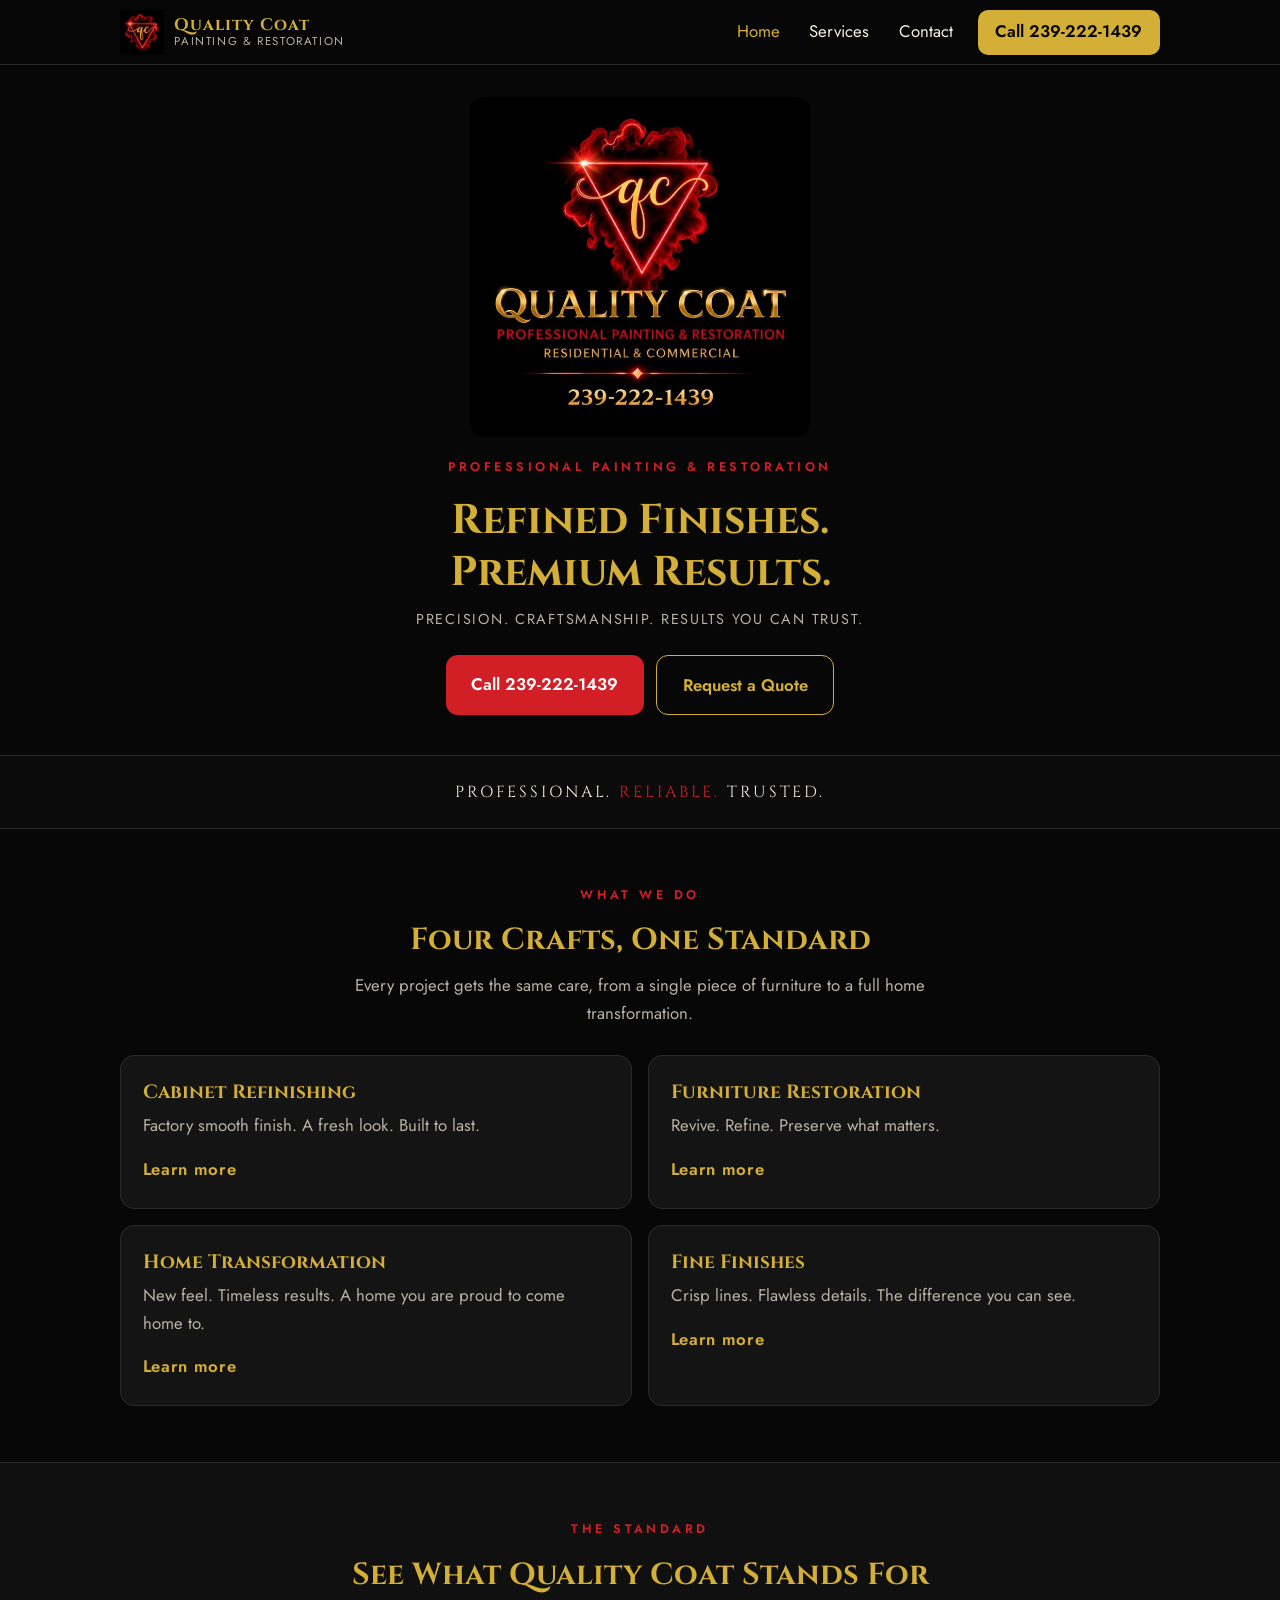
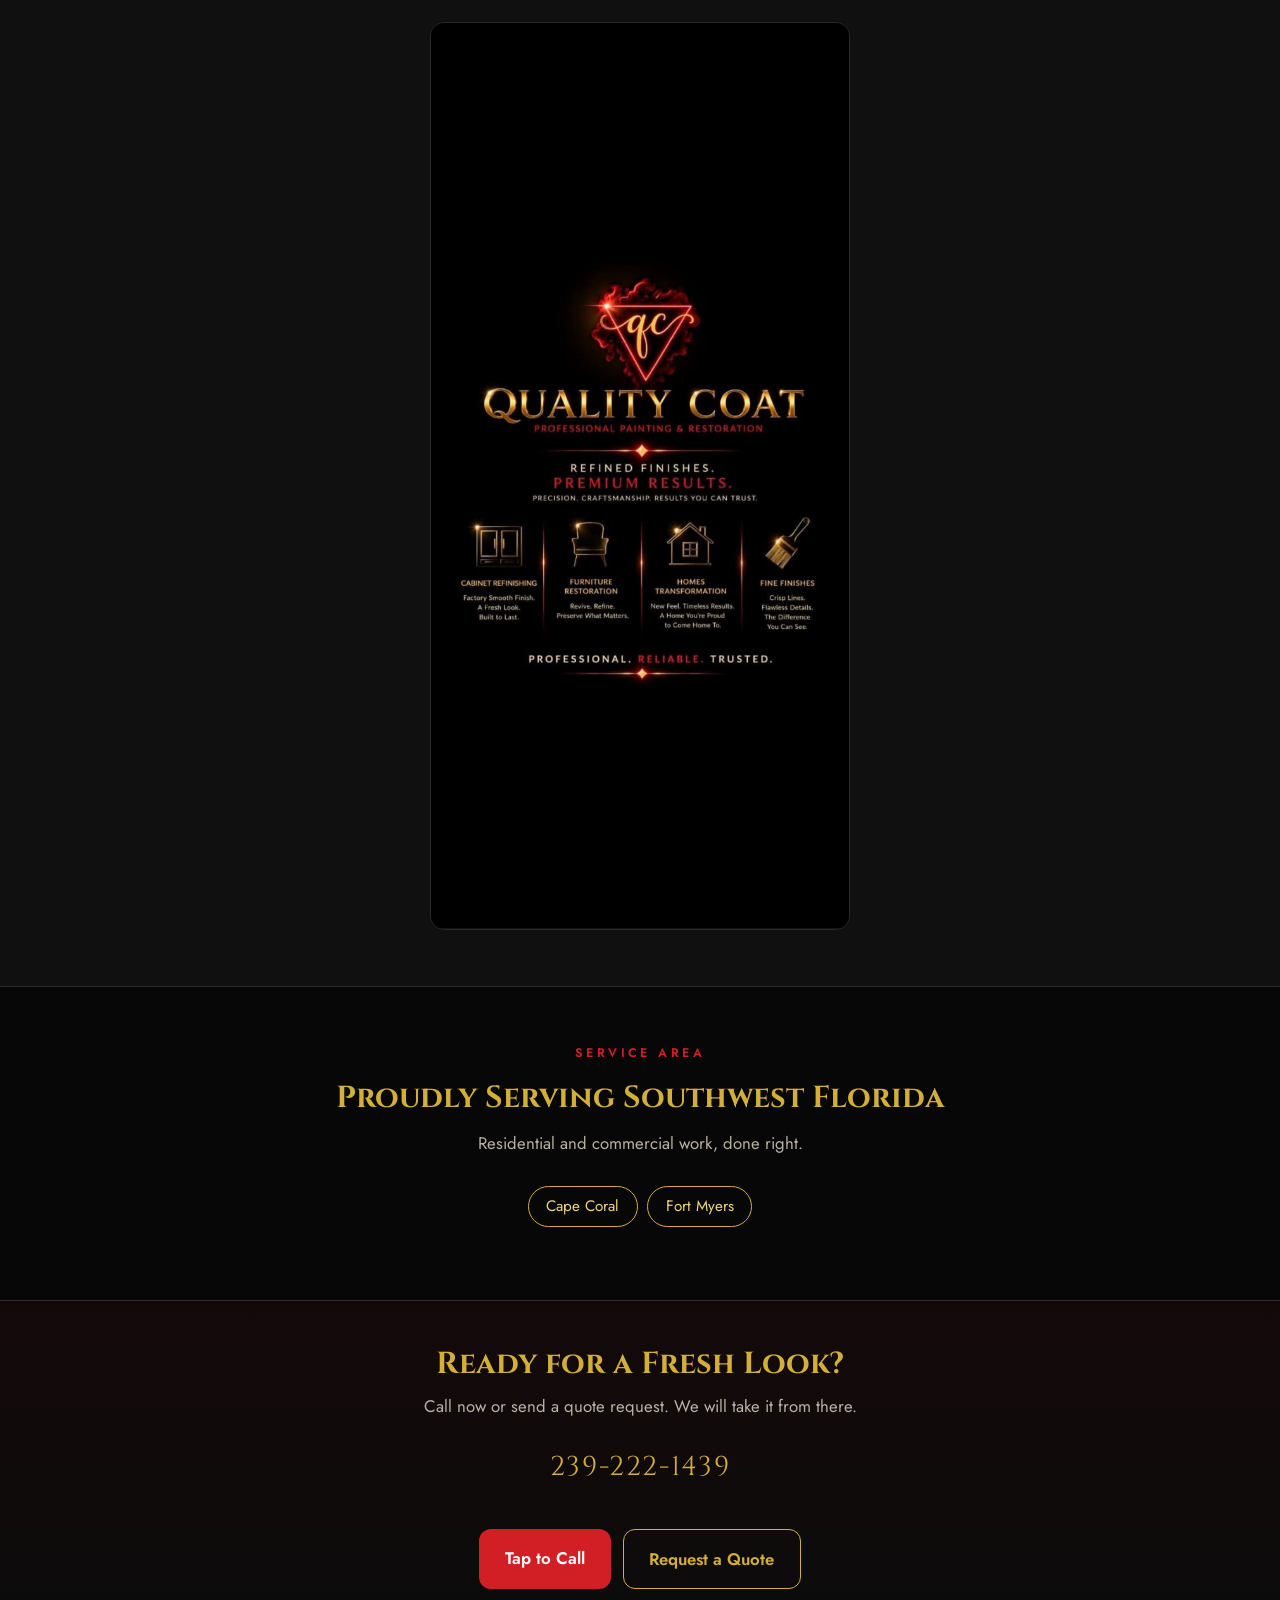
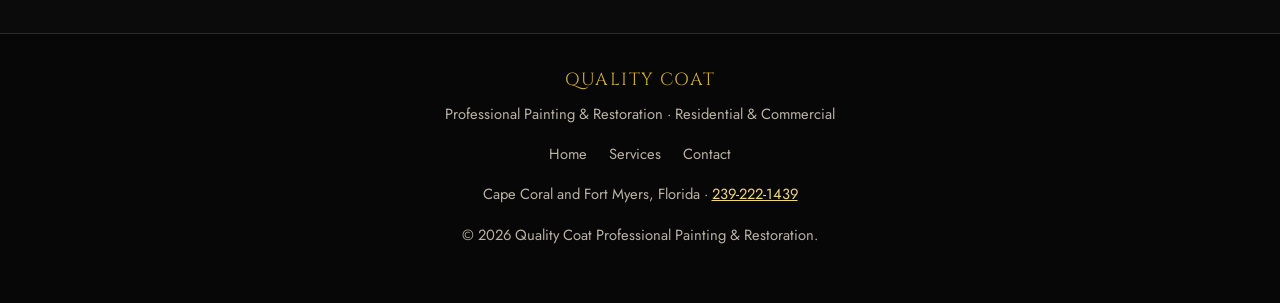
==== index.html @ c72a3d28 "Quality Coat business website: home, services, contact with quote form" ====
<!DOCTYPE html>
<html lang="en">
<head>
<meta charset="utf-8">
<meta name="viewport" content="width=device-width, initial-scale=1">
<title>Quality Coat | Professional Painting &amp; Restoration in Cape Coral and Fort Myers, FL</title>
<meta name="description" content="Quality Coat delivers refined finishes and premium results in Cape Coral and Fort Myers, Florida. Cabinet refinishing, furniture restoration, home transformations, and fine finishes. Call 239-222-1439.">
<link rel="icon" type="image/png" href="assets/img/favicon.png">
<link rel="preconnect" href="https://fonts.googleapis.com">
<link rel="preconnect" href="https://fonts.gstatic.com" crossorigin>
<link href="https://fonts.googleapis.com/css2?family=Cinzel:wght@500;600;700&family=Jost:ital,wght@0,400;0,500;0,600;1,400&display=swap" rel="stylesheet">
<link rel="stylesheet" href="assets/css/style.css">
</head>
<body>
<header class="site-header">
<div class="header-inner">
<a class="brand" href="./">
<img src="assets/img/emblem.png" alt="Quality Coat QC emblem">
<span class="brand-text"><strong>Quality Coat</strong><span>Painting &amp; Restoration</span></span>
</a>
<button class="nav-toggle" aria-label="Menu"><span></span><span></span><span></span></button>
<nav class="main-nav"><ul>
<li><a href="./" class="active">Home</a></li>
<li><a href="services/">Services</a></li>
<li><a href="contact/">Contact</a></li>
<li><a href="tel:+12392221439" class="nav-call">Call 239-222-1439</a></li>
</ul></nav>
</div>
</header>

<main>
<section class="hero"><div class="wrap">
<img class="hero-logo" src="assets/img/logo-card.jpg" alt="Quality Coat Professional Painting and Restoration logo, residential and commercial, 239-222-1439">
<p class="eyebrow">Professional Painting &amp; Restoration</p>
<h1>Refined Finishes.<br>Premium Results.</h1>
<p class="sub">Precision. Craftsmanship. Results You Can Trust.</p>
<div class="btn-row">
<a class="btn btn-red" href="tel:+12392221439">Call 239-222-1439</a>
<a class="btn btn-outline" href="contact/">Request a Quote</a>
</div>
</div></section>

<div class="trust-line">PROFESSIONAL. <span class="red">RELIABLE.</span> TRUSTED.</div>

<section class="section"><div class="wrap">
<div class="section-head">
<p class="eyebrow">What We Do</p>
<h2>Four Crafts, One Standard</h2>
<p class="lead">Every project gets the same care, from a single piece of furniture to a full home transformation.</p>
</div>
<div class="cards">
<div class="card">
<h3>Cabinet Refinishing</h3>
<p>Factory smooth finish. A fresh look. Built to last.</p>
<a class="more" href="services/">Learn more</a>
</div>
<div class="card">
<h3>Furniture Restoration</h3>
<p>Revive. Refine. Preserve what matters.</p>
<a class="more" href="services/">Learn more</a>
</div>
<div class="card">
<h3>Home Transformation</h3>
<p>New feel. Timeless results. A home you are proud to come home to.</p>
<a class="more" href="services/">Learn more</a>
</div>
<div class="card">
<h3>Fine Finishes</h3>
<p>Crisp lines. Flawless details. The difference you can see.</p>
<a class="more" href="services/">Learn more</a>
</div>
</div>
</div></section>

<section class="section section-soft"><div class="wrap">
<div class="section-head">
<p class="eyebrow">The Standard</p>
<h2>See What Quality Coat Stands For</h2>
</div>
<div class="flyer-frame">
<img src="assets/img/flyer-services.jpg" alt="Quality Coat services flyer: cabinet refinishing, furniture restoration, home transformation, fine finishes">
</div>
</div></section>

<section class="section"><div class="wrap">
<div class="section-head">
<p class="eyebrow">Service Area</p>
<h2>Proudly Serving Southwest Florida</h2>
<p class="lead">Residential and commercial work, done right.</p>
</div>
<ul class="area-list">
<li>Cape Coral</li>
<li>Fort Myers</li>
</ul>
</div></section>

<section class="cta-band">
<h2>Ready for a Fresh Look?</h2>
<p>Call now or send a quote request. We will take it from there.</p>
<a class="phone-big" href="tel:+12392221439">239-222-1439</a>
<div class="btn-row">
<a class="btn btn-red" href="tel:+12392221439">Tap to Call</a>
<a class="btn btn-outline" href="contact/">Request a Quote</a>
</div>
</section>
</main>

<footer class="site-footer"><div class="wrap">
<p class="foot-brand">QUALITY COAT</p>
<p>Professional Painting &amp; Restoration &middot; Residential &amp; Commercial</p>
<nav><a href="./">Home</a><a href="services/">Services</a><a href="contact/">Contact</a></nav>
<p>Cape Coral and Fort Myers, Florida &middot; <a href="tel:+12392221439">239-222-1439</a></p>
<p>&copy; 2026 Quality Coat Professional Painting &amp; Restoration.</p>
</div></footer>

<script src="assets/js/main.js"></script>
</body>
</html>
---- assets/css/style.css ----
/* Quality Coat - Professional Painting & Restoration
   Black and gold luxury theme, mobile first. */

:root {
  --black: #070707;
  --panel: #101010;
  --panel-soft: #141414;
  --gold: #d4af37;
  --gold-light: #f0d77b;
  --red: #d21f26;
  --cream: #f5efe3;
  --muted: #b9b2a4;
  --line: #2a2a2a;
}

* { box-sizing: border-box; }

html { scroll-behavior: smooth; }

body {
  margin: 0;
  background: var(--black);
  color: var(--cream);
  font-family: "Jost", "Segoe UI", sans-serif;
  font-size: 1.05rem;
  line-height: 1.65;
}

h1, h2, h3 {
  font-family: "Cinzel", Georgia, serif;
  color: var(--gold);
  line-height: 1.25;
  margin: 0 0 0.8rem;
}

h1 { font-size: 2rem; }
h2 { font-size: 1.55rem; }
h3 { font-size: 1.2rem; }

p { margin: 0 0 1rem; }

a { color: var(--gold-light); }

img { max-width: 100%; height: auto; display: block; }

.wrap {
  width: 100%;
  max-width: 1080px;
  margin: 0 auto;
  padding: 0 1.25rem;
}

/* Header */

.site-header {
  position: sticky;
  top: 0;
  z-index: 50;
  background: rgba(7, 7, 7, 0.96);
  border-bottom: 1px solid var(--line);
}

.header-inner {
  display: flex;
  align-items: center;
  justify-content: space-between;
  gap: 0.75rem;
  padding: 0.6rem 1.25rem;
  max-width: 1080px;
  margin: 0 auto;
}

.brand {
  display: flex;
  align-items: center;
  gap: 0.65rem;
  text-decoration: none;
}

.brand img { width: 44px; height: 44px; }

.brand-text { display: flex; flex-direction: column; line-height: 1.2; }

.brand-text strong {
  font-family: "Cinzel", Georgia, serif;
  color: var(--gold);
  font-size: 1.05rem;
  letter-spacing: 0.06em;
}

.brand-text span { color: var(--muted); font-size: 0.72rem; letter-spacing: 0.14em; text-transform: uppercase; }

.nav-toggle {
  background: none;
  border: 1px solid var(--line);
  border-radius: 8px;
  padding: 0.55rem 0.6rem;
  cursor: pointer;
  display: flex;
  flex-direction: column;
  gap: 5px;
}

.nav-toggle span { display: block; width: 22px; height: 2px; background: var(--gold); }

.main-nav { display: none; }

.main-nav.open {
  display: block;
  position: absolute;
  top: 100%;
  left: 0;
  right: 0;
  background: #0b0b0b;
  border-bottom: 1px solid var(--line);
}

.main-nav ul {
  list-style: none;
  margin: 0;
  padding: 0.5rem 1.25rem 1rem;
  display: flex;
  flex-direction: column;
  gap: 0.15rem;
}

.main-nav a {
  display: block;
  padding: 0.7rem 0.25rem;
  color: var(--cream);
  text-decoration: none;
  font-size: 1.05rem;
  border-bottom: 1px solid #1b1b1b;
}

.main-nav a.active { color: var(--gold); }

.nav-call {
  color: var(--black) !important;
  background: var(--gold);
  border-radius: 10px;
  text-align: center;
  font-weight: 600;
  border-bottom: none !important;
  margin-top: 0.4rem;
}

/* Hero */

.hero { text-align: center; padding: 2rem 0 2.5rem; }

.hero-logo {
  width: min(78vw, 340px);
  margin: 0 auto 1.25rem;
  border-radius: 14px;
}

.eyebrow {
  color: var(--red);
  letter-spacing: 0.28em;
  text-transform: uppercase;
  font-size: 0.78rem;
  font-weight: 600;
}

.hero h1 { margin: 0.6rem 0; }

.hero .sub {
  color: var(--muted);
  letter-spacing: 0.12em;
  text-transform: uppercase;
  font-size: 0.9rem;
  margin-bottom: 1.5rem;
}

.btn-row {
  display: flex;
  flex-direction: column;
  gap: 0.75rem;
  margin-top: 1.25rem;
}

.btn {
  display: inline-block;
  background: var(--gold);
  color: #0a0a0a;
  font-weight: 600;
  text-decoration: none;
  padding: 0.95rem 1.6rem;
  border-radius: 12px;
  font-size: 1.05rem;
  border: none;
  cursor: pointer;
  text-align: center;
}

.btn-outline {
  background: transparent;
  color: var(--gold);
  border: 1px solid var(--gold);
}

.btn-red {
  background: var(--red);
  color: #fff;
}

/* Sections */

.section { padding: 2.5rem 0; }

.section-soft { background: var(--panel); border-top: 1px solid var(--line); border-bottom: 1px solid var(--line); }

.section-head { text-align: center; margin-bottom: 1.75rem; }

.section-head p.lead { color: var(--muted); max-width: 640px; margin: 0.5rem auto 0; }

.trust-line {
  text-align: center;
  font-family: "Cinzel", Georgia, serif;
  letter-spacing: 0.18em;
  font-size: 1rem;
  color: var(--cream);
  padding: 1.4rem 1rem;
  border-top: 1px solid var(--line);
  border-bottom: 1px solid var(--line);
  background: #0b0b0b;
}

.trust-line .red { color: var(--red); }

/* Service cards */

.cards {
  display: grid;
  grid-template-columns: 1fr;
  gap: 1rem;
}

.card {
  background: var(--panel-soft);
  border: 1px solid var(--line);
  border-radius: 14px;
  padding: 1.5rem 1.35rem;
}

.card h3 { margin-bottom: 0.5rem; }

.card p { color: var(--muted); margin-bottom: 1rem; }

.card a.more {
  color: var(--gold);
  text-decoration: none;
  font-weight: 600;
  letter-spacing: 0.04em;
}

/* Flyer showcase */

.flyer-frame {
  max-width: 420px;
  margin: 0 auto;
  border: 1px solid var(--line);
  border-radius: 14px;
  overflow: hidden;
}

/* Service area */

.area-list {
  display: flex;
  flex-wrap: wrap;
  gap: 0.6rem;
  justify-content: center;
  margin-top: 1rem;
  padding: 0;
  list-style: none;
}

.area-list li {
  border: 1px solid var(--gold);
  color: var(--gold-light);
  border-radius: 999px;
  padding: 0.45rem 1.1rem;
  font-size: 0.95rem;
}

/* CTA band */

.cta-band {
  background: linear-gradient(180deg, #14090a, #0b0b0b);
  border-top: 1px solid var(--line);
  border-bottom: 1px solid var(--line);
  text-align: center;
  padding: 2.75rem 1.25rem;
}

.cta-band h2 { margin-bottom: 0.6rem; }

.cta-band p { color: var(--muted); margin-bottom: 1.5rem; }

.phone-big {
  display: inline-block;
  font-family: "Cinzel", Georgia, serif;
  font-size: 1.7rem;
  color: var(--gold);
  text-decoration: none;
  letter-spacing: 0.06em;
  margin-bottom: 1.25rem;
}

/* Footer */

.site-footer {
  padding: 2rem 0 2.5rem;
  text-align: center;
  color: var(--muted);
  font-size: 0.92rem;
}

.site-footer .foot-brand {
  font-family: "Cinzel", Georgia, serif;
  color: var(--gold);
  font-size: 1.1rem;
  letter-spacing: 0.08em;
  margin-bottom: 0.4rem;
}

.site-footer nav { margin: 1rem 0; }

.site-footer nav a { color: var(--muted); text-decoration: none; margin: 0 0.7rem; }

/* Forms */

.form-card {
  background: var(--panel-soft);
  border: 1px solid var(--line);
  border-radius: 14px;
  padding: 1.6rem 1.35rem;
  max-width: 640px;
  margin: 0 auto;
}

.field { margin-bottom: 1.1rem; }

.field label { display: block; margin-bottom: 0.4rem; color: var(--gold-light); font-weight: 500; }

.field input,
.field select,
.field textarea {
  width: 100%;
  background: #0b0b0b;
  border: 1px solid var(--line);
  border-radius: 10px;
  color: var(--cream);
  padding: 0.85rem 0.95rem;
  font-size: 1rem;
  font-family: inherit;
}

.field textarea { min-height: 130px; resize: vertical; }

.field input:focus,
.field select:focus,
.field textarea:focus {
  outline: none;
  border-color: var(--gold);
}

.form-status { margin-top: 1rem; text-align: center; min-height: 1.5em; }

.form-status.error { color: #ff8a8a; }
.form-status.ok { color: var(--gold-light); }

.contact-alt { text-align: center; margin-top: 2rem; }

/* Detail sections */

.detail { margin-bottom: 2.25rem; }

.detail:last-child { margin-bottom: 0; }

/* Desktop */

@media (min-width: 760px) {
  h1 { font-size: 2.6rem; }
  h2 { font-size: 1.9rem; }

  .nav-toggle { display: none; }

  .main-nav { display: block; }

  .main-nav ul {
    flex-direction: row;
    align-items: center;
    gap: 0.25rem;
    padding: 0;
  }

  .main-nav a { border-bottom: none; padding: 0.5rem 0.8rem; }

  .nav-call { margin-top: 0; margin-left: 0.5rem; padding: 0.55rem 1.1rem !important; }

  .btn-row { flex-direction: row; justify-content: center; }

  .cards { grid-template-columns: 1fr 1fr; }

  .section { padding: 3.5rem 0; }
}
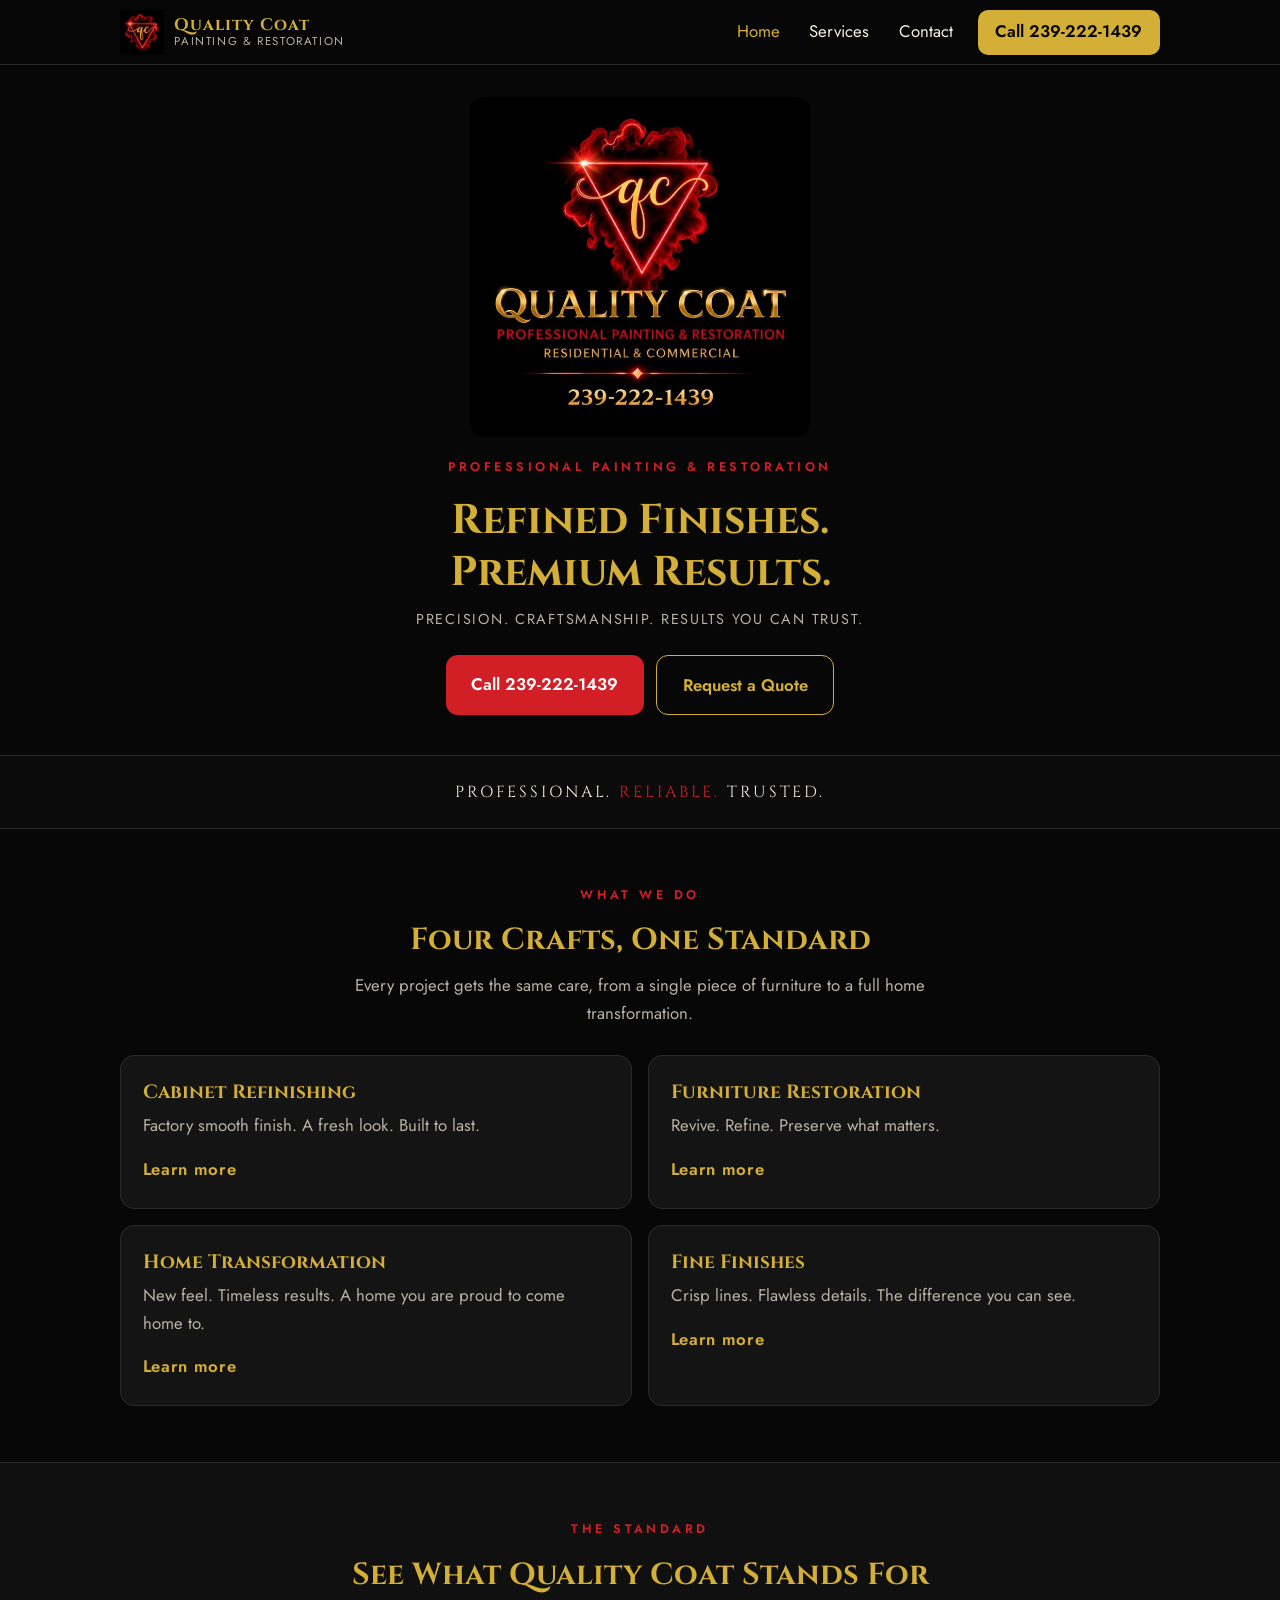
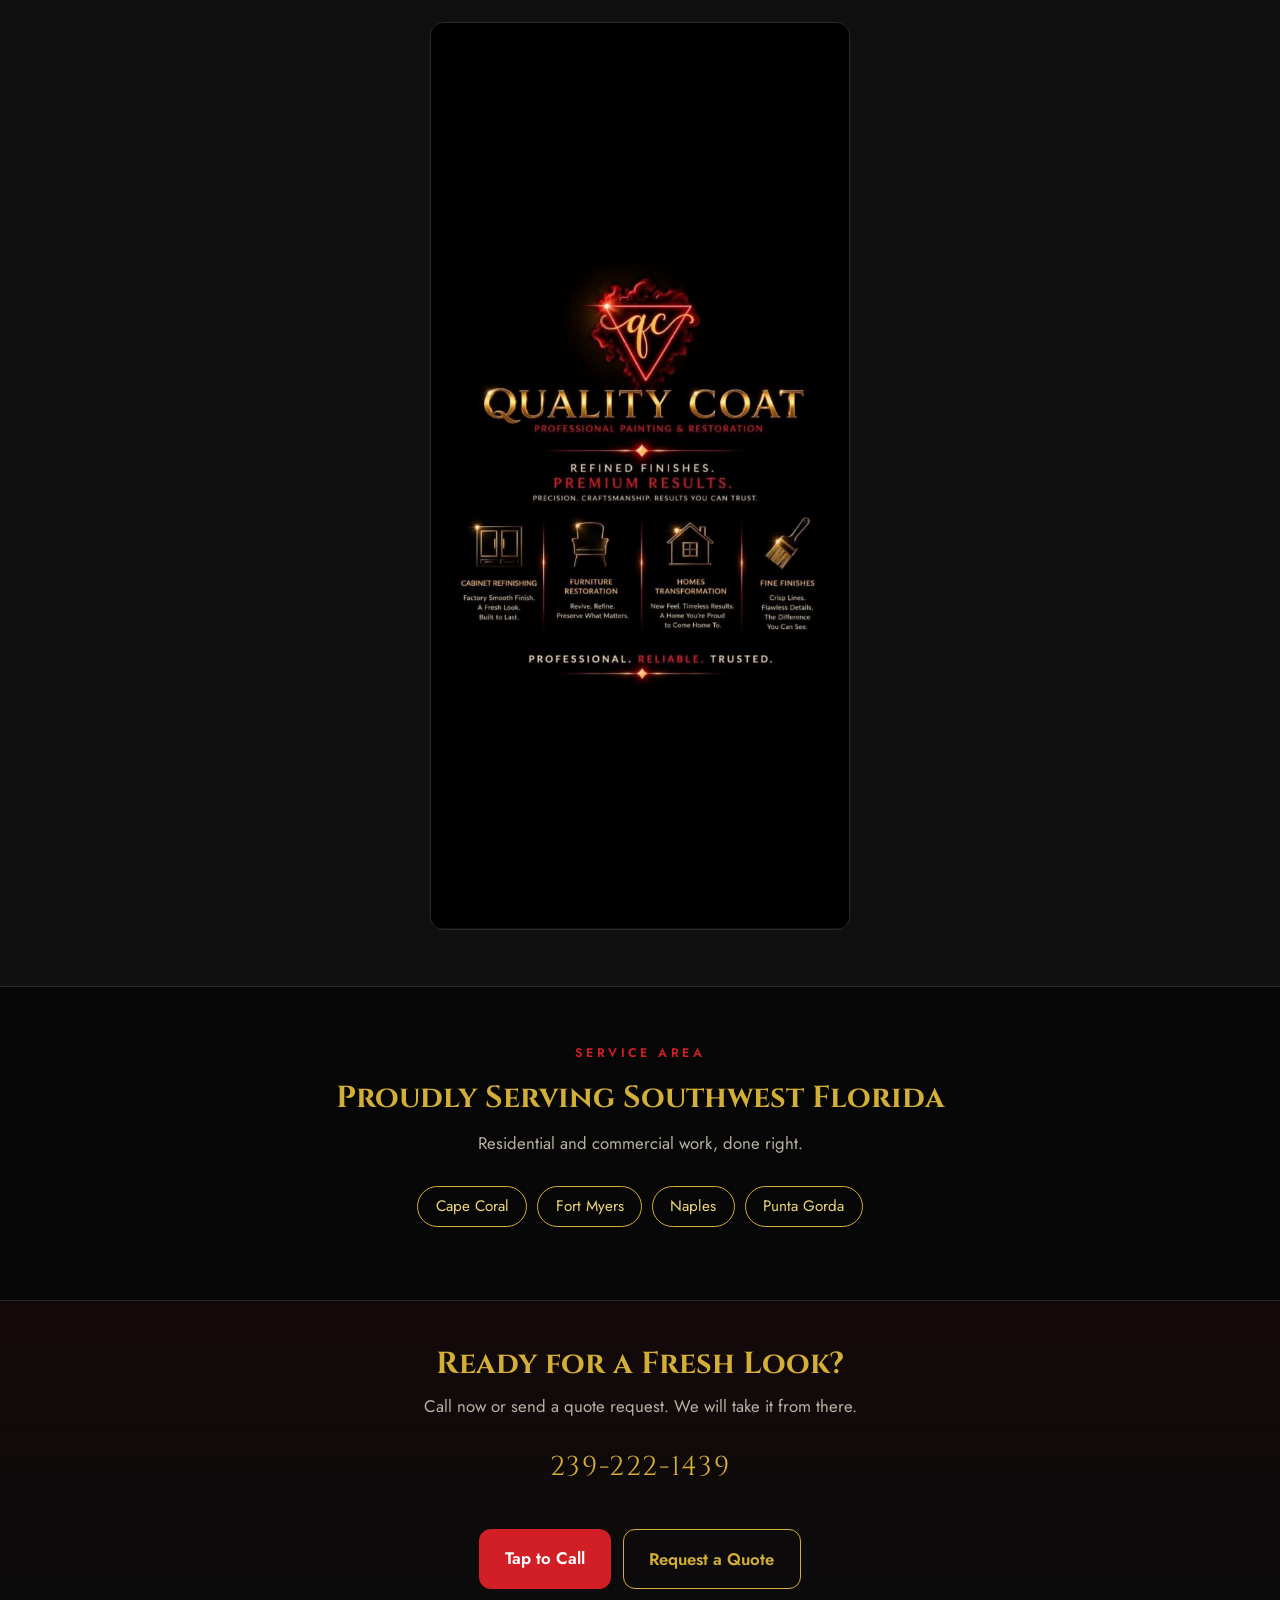
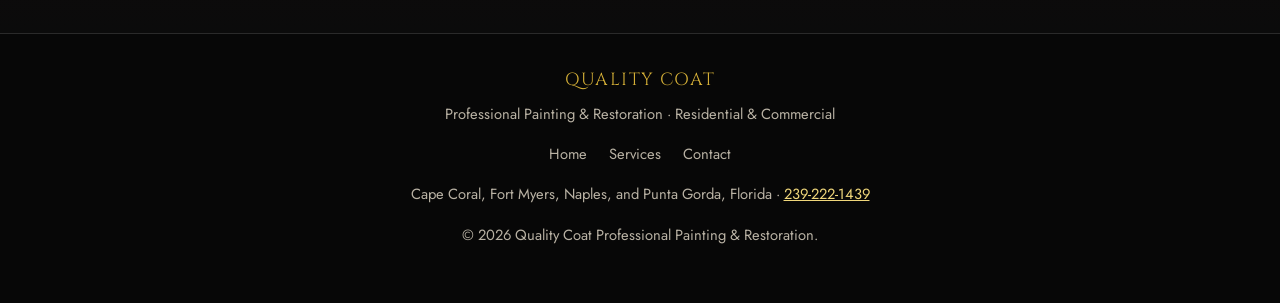
==== commit 46243d27: "Add Naples and Punta Gorda to service areas" ====
--- a/index.html
+++ b/index.html
@@ -3,8 +3,8 @@
 <head>
 <meta charset="utf-8">
 <meta name="viewport" content="width=device-width, initial-scale=1">
-<title>Quality Coat | Professional Painting &amp; Restoration in Cape Coral and Fort Myers, FL</title>
-<meta name="description" content="Quality Coat delivers refined finishes and premium results in Cape Coral and Fort Myers, Florida. Cabinet refinishing, furniture restoration, home transformations, and fine finishes. Call 239-222-1439.">
+<title>Quality Coat | Professional Painting &amp; Restoration in Cape Coral, Fort Myers, Naples, and Punta Gorda, FL</title>
+<meta name="description" content="Quality Coat delivers refined finishes and premium results in Cape Coral, Fort Myers, Naples, and Punta Gorda, Florida. Cabinet refinishing, furniture restoration, home transformations, and fine finishes. Call 239-222-1439.">
 <link rel="icon" type="image/png" href="assets/img/favicon.png">
 <link rel="preconnect" href="https://fonts.googleapis.com">
 <link rel="preconnect" href="https://fonts.gstatic.com" crossorigin>
@@ -91,6 +91,8 @@
 <ul class="area-list">
 <li>Cape Coral</li>
 <li>Fort Myers</li>
+<li>Naples</li>
+<li>Punta Gorda</li>
 </ul>
 </div></section>
 
@@ -109,7 +111,7 @@
 <p class="foot-brand">QUALITY COAT</p>
 <p>Professional Painting &amp; Restoration &middot; Residential &amp; Commercial</p>
 <nav><a href="./">Home</a><a href="services/">Services</a><a href="contact/">Contact</a></nav>
-<p>Cape Coral and Fort Myers, Florida &middot; <a href="tel:+12392221439">239-222-1439</a></p>
+<p>Cape Coral, Fort Myers, Naples, and Punta Gorda, Florida &middot; <a href="tel:+12392221439">239-222-1439</a></p>
 <p>&copy; 2026 Quality Coat Professional Painting &amp; Restoration.</p>
 </div></footer>
 
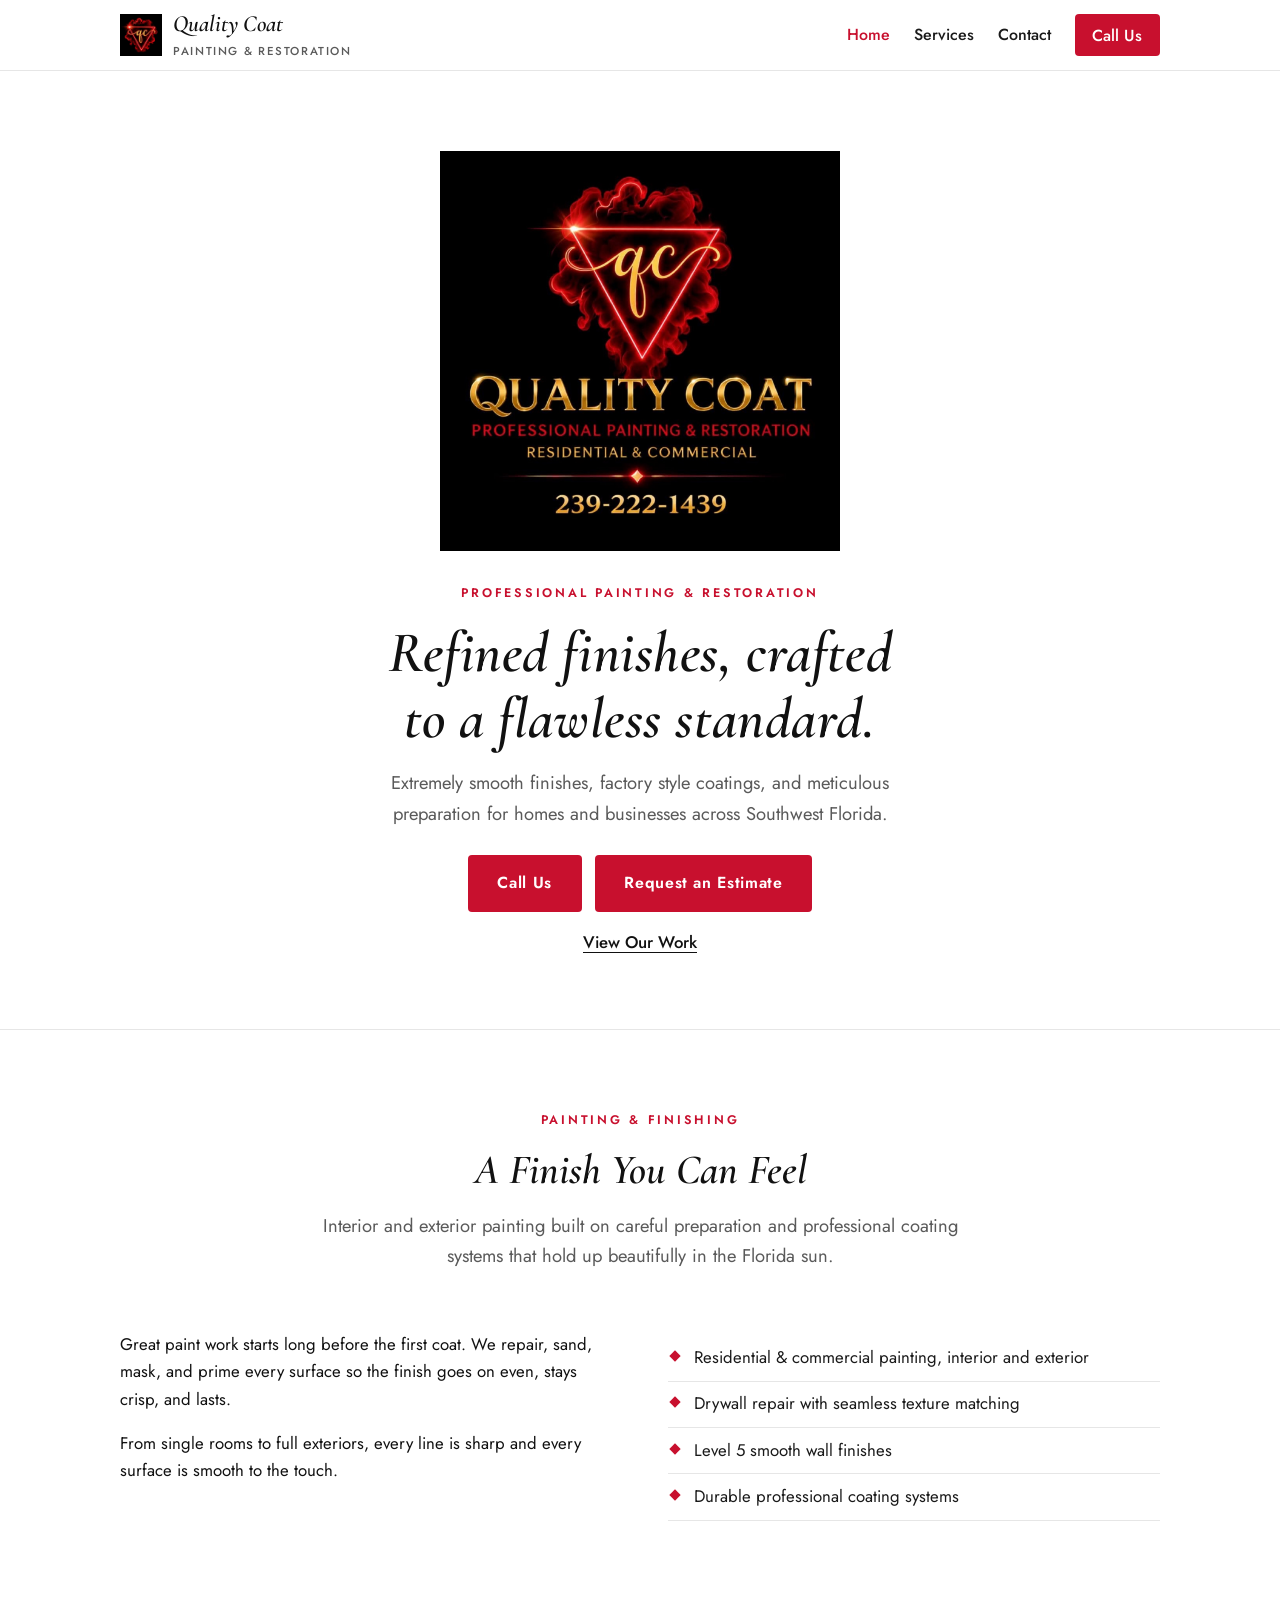
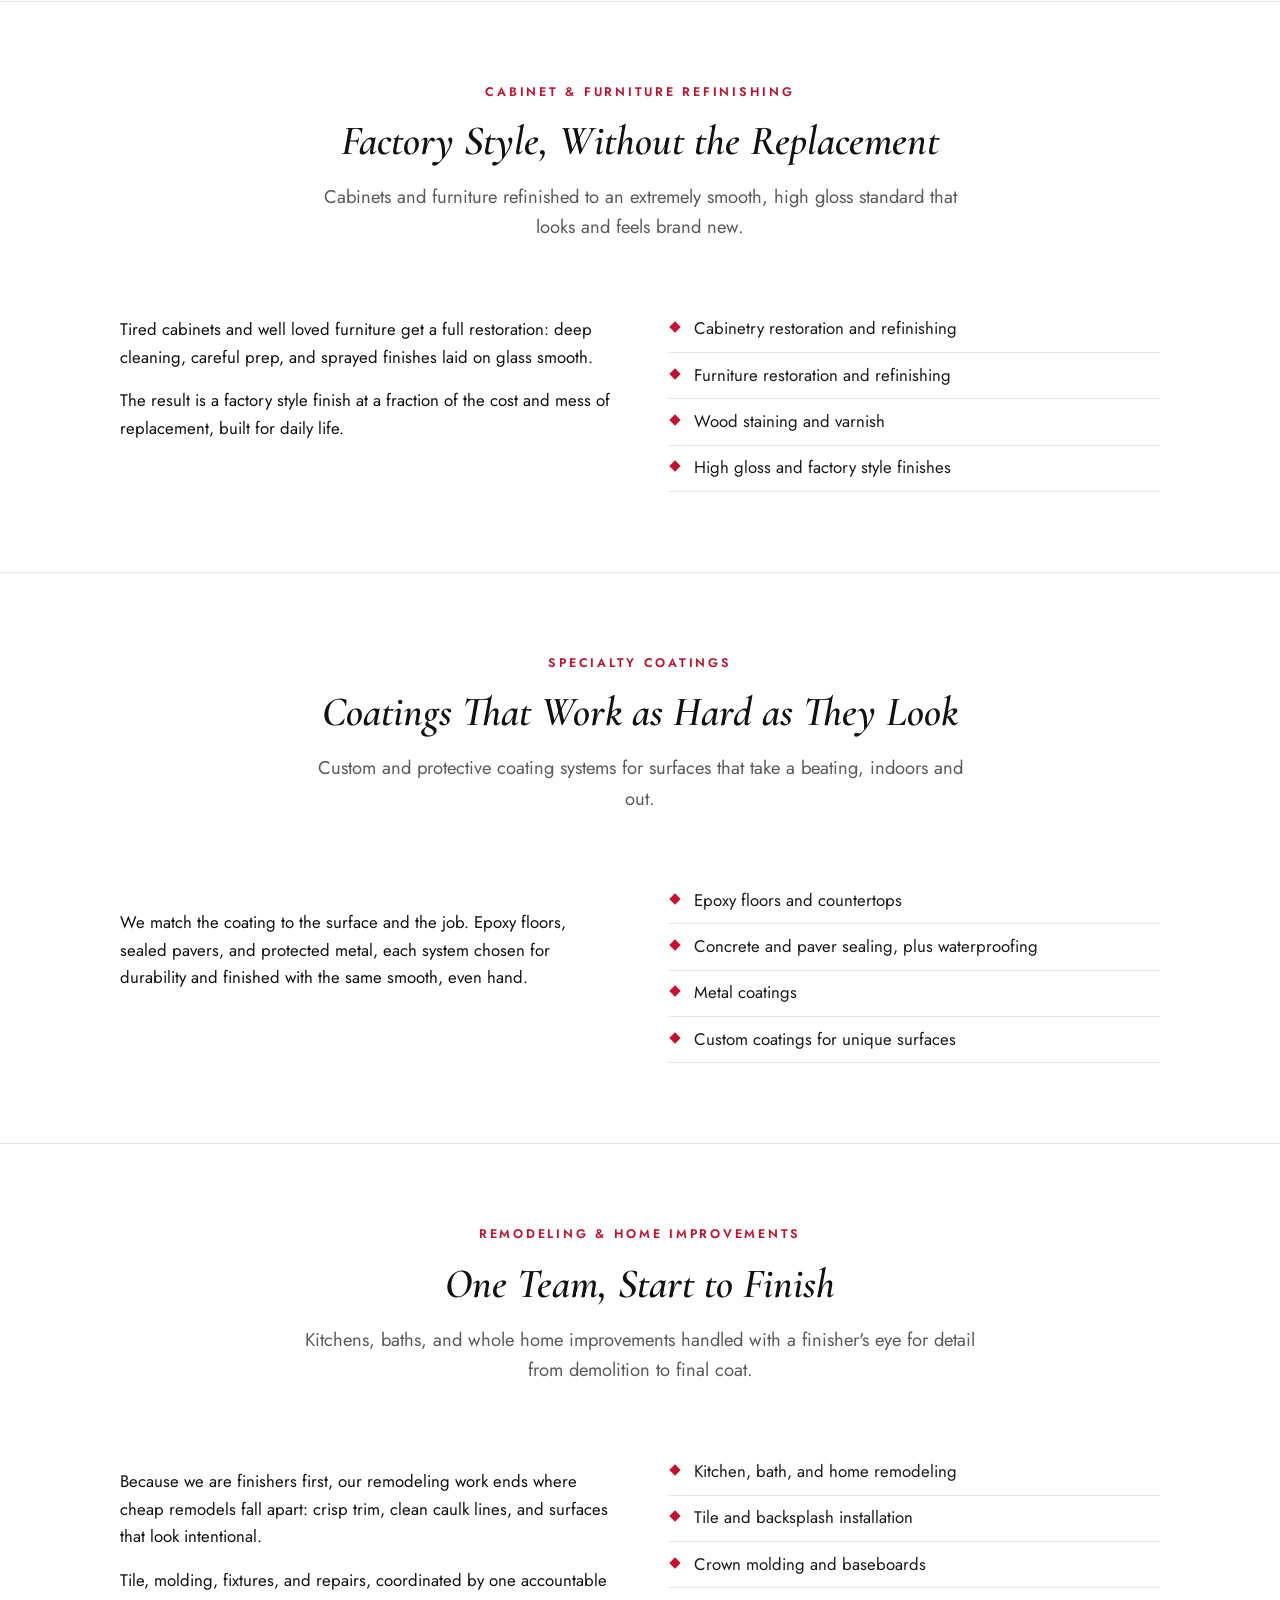
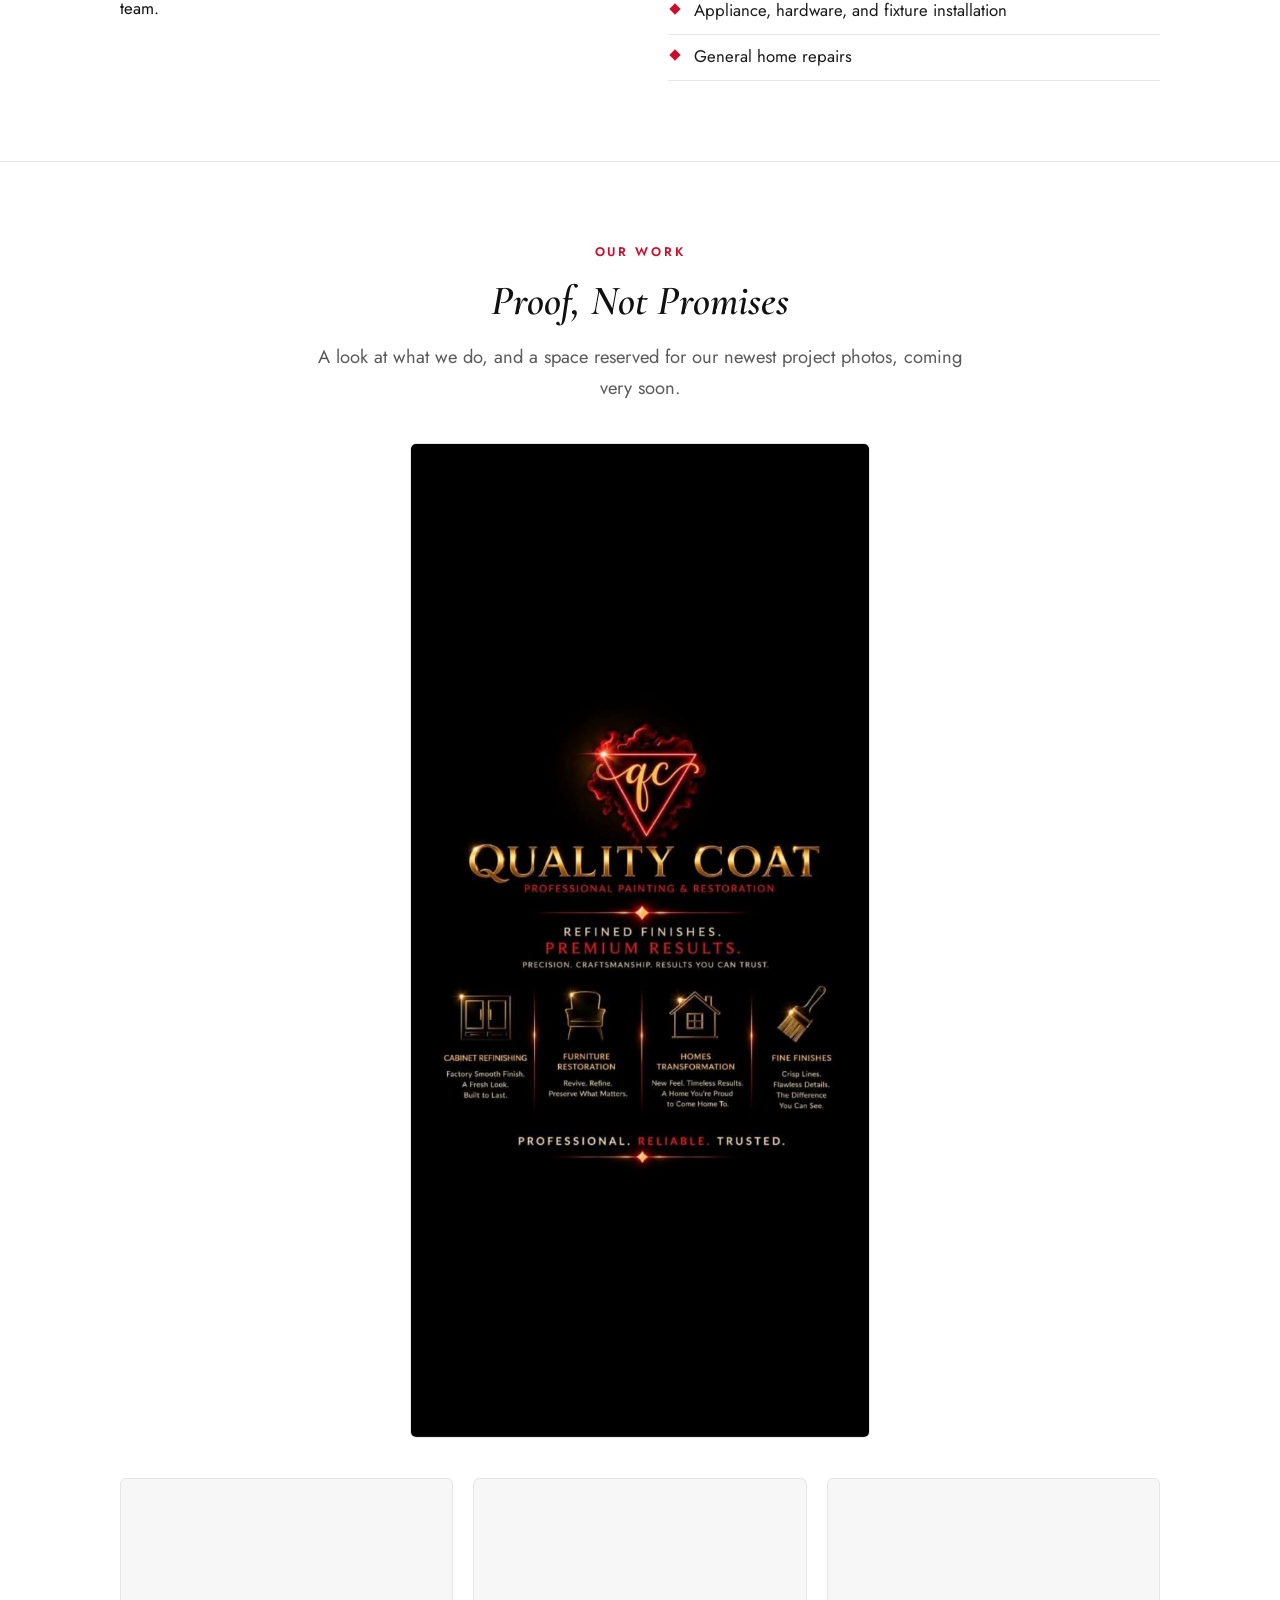
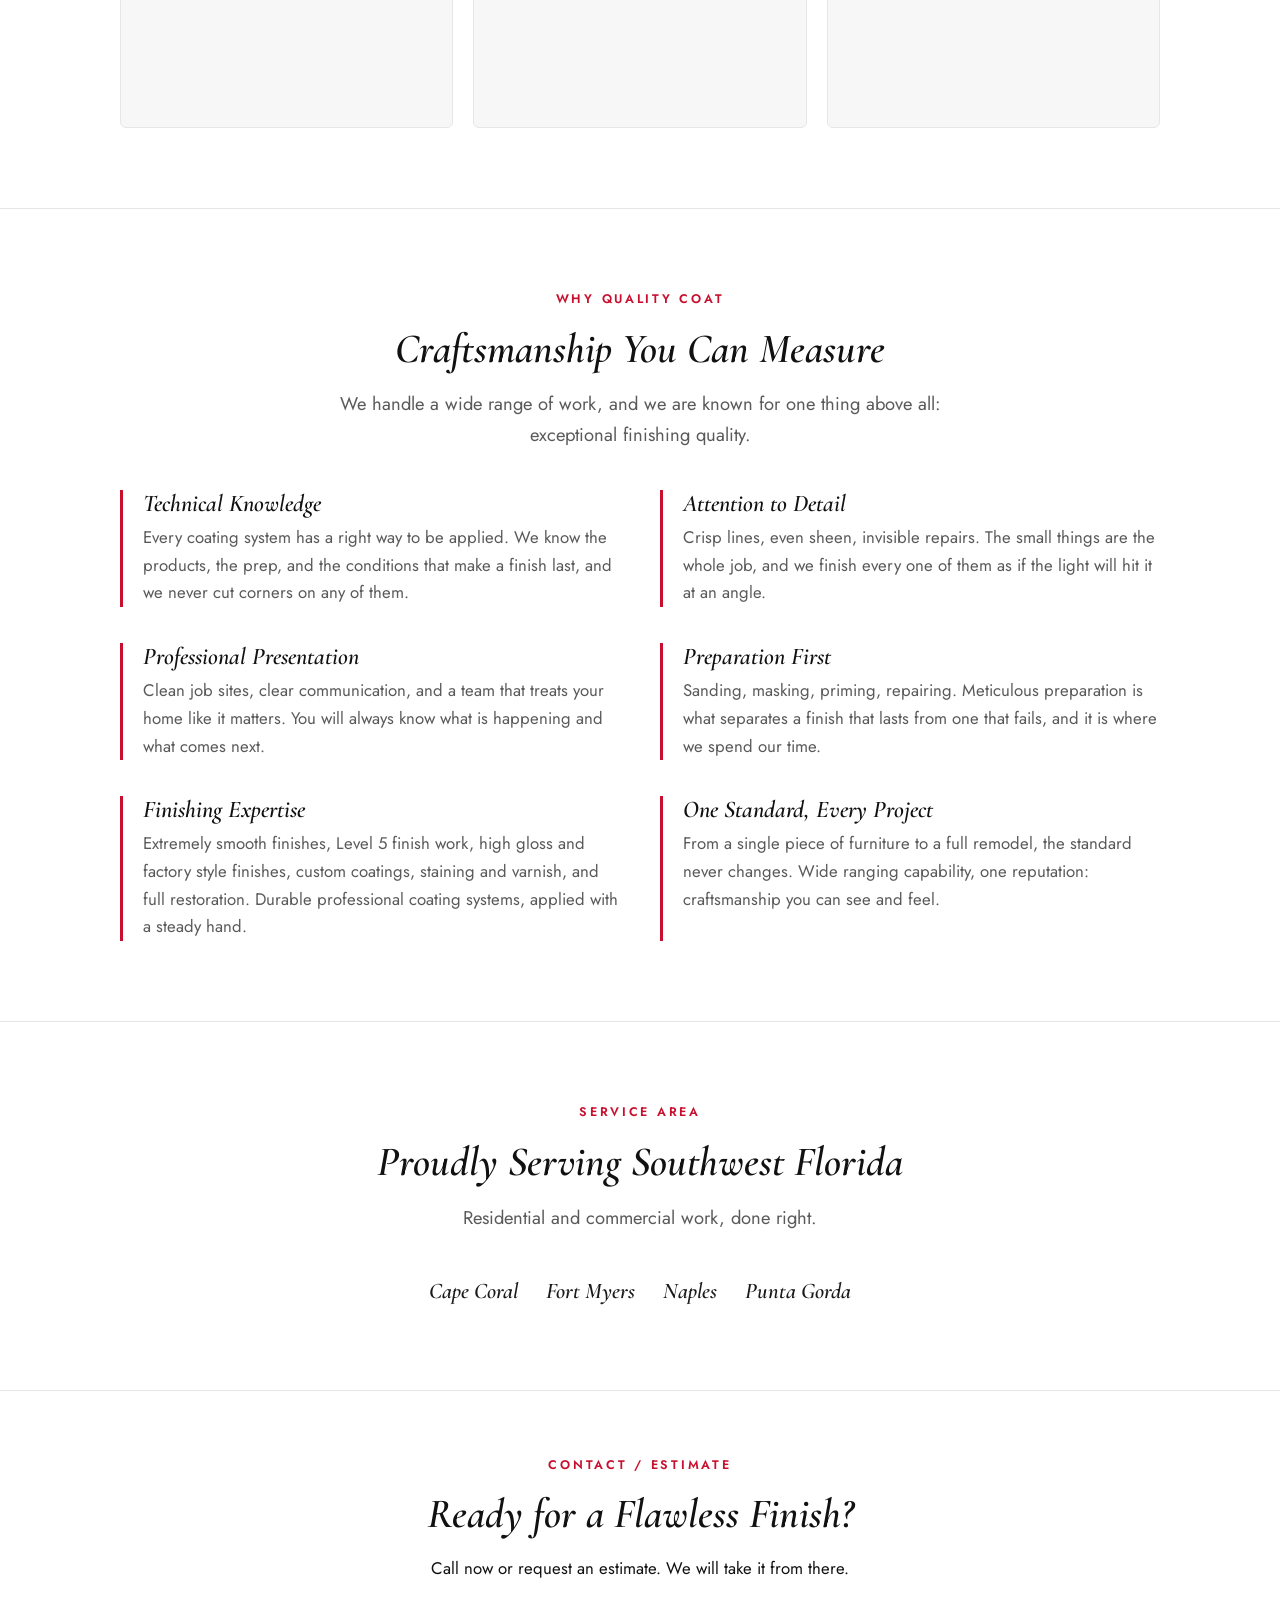
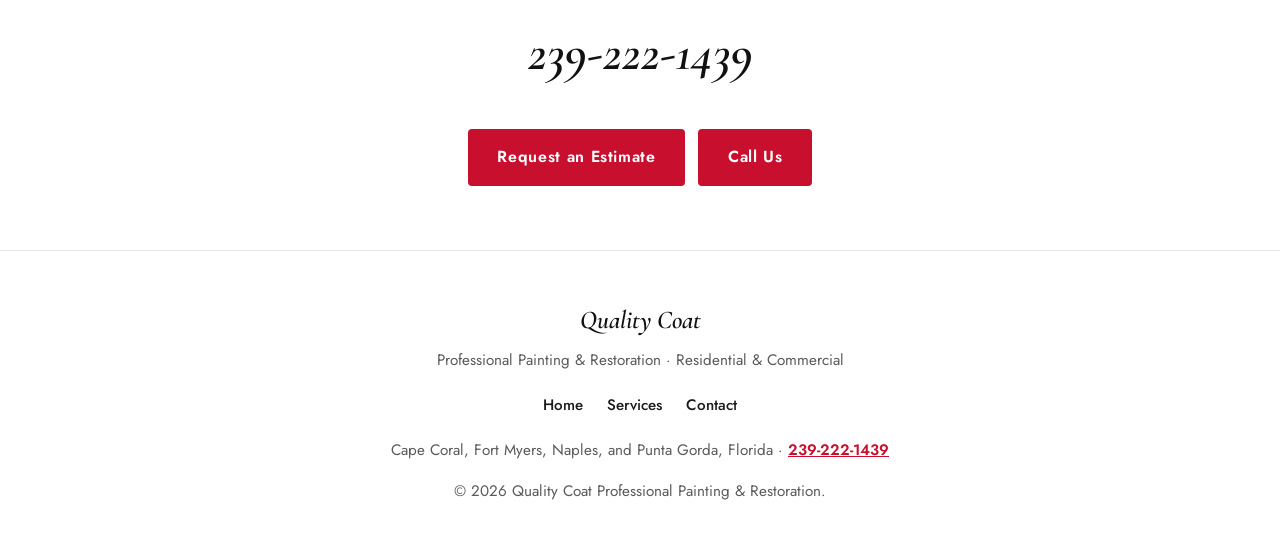
==== commit c8e1bbdd: "Redesign: white theme, black lettering, red accents, Cormorant Garamond Italic headings, 7 homepage " ====
--- a/index.html
+++ b/index.html
@@ -3,12 +3,12 @@
 <head>
 <meta charset="utf-8">
 <meta name="viewport" content="width=device-width, initial-scale=1">
-<title>Quality Coat | Professional Painting &amp; Restoration in Cape Coral, Fort Myers, Naples, and Punta Gorda, FL</title>
-<meta name="description" content="Quality Coat delivers refined finishes and premium results in Cape Coral, Fort Myers, Naples, and Punta Gorda, Florida. Cabinet refinishing, furniture restoration, home transformations, and fine finishes. Call 239-222-1439.">
+<title>Quality Coat | Refined Painting, Cabinet Refinishing &amp; Home Improvements in Cape Coral, Fort Myers, Naples, and Punta Gorda, FL</title>
+<meta name="description" content="Quality Coat delivers refined, high-end finishes in Cape Coral, Fort Myers, Naples, and Punta Gorda, Florida. Painting and finishing, cabinet and furniture refinishing, specialty coatings, and remodeling with exceptional craftsmanship. Call 239-222-1439.">
 <link rel="icon" type="image/png" href="assets/img/favicon.png">
 <link rel="preconnect" href="https://fonts.googleapis.com">
 <link rel="preconnect" href="https://fonts.gstatic.com" crossorigin>
-<link href="https://fonts.googleapis.com/css2?family=Cinzel:wght@500;600;700&family=Jost:ital,wght@0,400;0,500;0,600;1,400&display=swap" rel="stylesheet">
+<link href="https://fonts.googleapis.com/css2?family=Bodoni+Moda:ital,opsz,wght@1,6..96,500;1,6..96,600&family=Cormorant+Garamond:ital,wght@1,500;1,600&family=Jost:wght@400;500;600&display=swap" rel="stylesheet">
 <link rel="stylesheet" href="assets/css/style.css">
 </head>
 <body>
@@ -23,7 +23,7 @@
 <li><a href="./" class="active">Home</a></li>
 <li><a href="services/">Services</a></li>
 <li><a href="contact/">Contact</a></li>
-<li><a href="tel:+12392221439" class="nav-call">Call 239-222-1439</a></li>
+<li><a href="tel:+12392221439" class="nav-call">Call Us</a></li>
 </ul></nav>
 </div>
 </header>
@@ -32,54 +32,143 @@
 <section class="hero"><div class="wrap">
 <img class="hero-logo" src="assets/img/logo-card.jpg" alt="Quality Coat Professional Painting and Restoration logo, residential and commercial, 239-222-1439">
 <p class="eyebrow">Professional Painting &amp; Restoration</p>
-<h1>Refined Finishes.<br>Premium Results.</h1>
-<p class="sub">Precision. Craftsmanship. Results You Can Trust.</p>
+<h1>Refined finishes, crafted<br>to a flawless standard.</h1>
+<p class="sub">Extremely smooth finishes, factory style coatings, and meticulous preparation for homes and businesses across Southwest Florida.</p>
 <div class="btn-row">
-<a class="btn btn-red" href="tel:+12392221439">Call 239-222-1439</a>
-<a class="btn btn-outline" href="contact/">Request a Quote</a>
-</div>
-</div></section>
-
-<div class="trust-line">PROFESSIONAL. <span class="red">RELIABLE.</span> TRUSTED.</div>
-
-<section class="section"><div class="wrap">
-<div class="section-head">
-<p class="eyebrow">What We Do</p>
-<h2>Four Crafts, One Standard</h2>
-<p class="lead">Every project gets the same care, from a single piece of furniture to a full home transformation.</p>
-</div>
-<div class="cards">
-<div class="card">
-<h3>Cabinet Refinishing</h3>
-<p>Factory smooth finish. A fresh look. Built to last.</p>
-<a class="more" href="services/">Learn more</a>
-</div>
-<div class="card">
-<h3>Furniture Restoration</h3>
-<p>Revive. Refine. Preserve what matters.</p>
-<a class="more" href="services/">Learn more</a>
-</div>
-<div class="card">
-<h3>Home Transformation</h3>
-<p>New feel. Timeless results. A home you are proud to come home to.</p>
-<a class="more" href="services/">Learn more</a>
-</div>
-<div class="card">
-<h3>Fine Finishes</h3>
-<p>Crisp lines. Flawless details. The difference you can see.</p>
-<a class="more" href="services/">Learn more</a>
-</div>
-</div>
-</div></section>
-
-<section class="section section-soft"><div class="wrap">
-<div class="section-head">
-<p class="eyebrow">The Standard</p>
-<h2>See What Quality Coat Stands For</h2>
+<a class="btn btn-red" href="tel:+12392221439">Call Us</a>
+<a class="btn btn-red" href="contact/">Request an Estimate</a>
+</div>
+<a class="text-link" href="#our-work">View Our Work</a>
+</div></section>
+
+<section class="section"><div class="wrap">
+<div class="section-head">
+<p class="eyebrow">Painting &amp; Finishing</p>
+<h2>A Finish You Can Feel</h2>
+<p class="lead">Interior and exterior painting built on careful preparation and professional coating systems that hold up beautifully in the Florida sun.</p>
+</div>
+<div class="section-split">
+<div>
+<p>Great paint work starts long before the first coat. We repair, sand, mask, and prime every surface so the finish goes on even, stays crisp, and lasts.</p>
+<p>From single rooms to full exteriors, every line is sharp and every surface is smooth to the touch.</p>
+</div>
+<ul class="service-points">
+<li>Residential &amp; commercial painting, interior and exterior</li>
+<li>Drywall repair with seamless texture matching</li>
+<li>Level 5 smooth wall finishes</li>
+<li>Durable professional coating systems</li>
+</ul>
+</div>
+</div></section>
+
+<section class="section"><div class="wrap">
+<div class="section-head">
+<p class="eyebrow">Cabinet &amp; Furniture Refinishing</p>
+<h2>Factory Style, Without the Replacement</h2>
+<p class="lead">Cabinets and furniture refinished to an extremely smooth, high gloss standard that looks and feels brand new.</p>
+</div>
+<div class="section-split">
+<div>
+<p>Tired cabinets and well loved furniture get a full restoration: deep cleaning, careful prep, and sprayed finishes laid on glass smooth.</p>
+<p>The result is a factory style finish at a fraction of the cost and mess of replacement, built for daily life.</p>
+</div>
+<ul class="service-points">
+<li>Cabinetry restoration and refinishing</li>
+<li>Furniture restoration and refinishing</li>
+<li>Wood staining and varnish</li>
+<li>High gloss and factory style finishes</li>
+</ul>
+</div>
+</div></section>
+
+<section class="section"><div class="wrap">
+<div class="section-head">
+<p class="eyebrow">Specialty Coatings</p>
+<h2>Coatings That Work as Hard as They Look</h2>
+<p class="lead">Custom and protective coating systems for surfaces that take a beating, indoors and out.</p>
+</div>
+<div class="section-split">
+<div>
+<p>We match the coating to the surface and the job. Epoxy floors, sealed pavers, and protected metal, each system chosen for durability and finished with the same smooth, even hand.</p>
+</div>
+<ul class="service-points">
+<li>Epoxy floors and countertops</li>
+<li>Concrete and paver sealing, plus waterproofing</li>
+<li>Metal coatings</li>
+<li>Custom coatings for unique surfaces</li>
+</ul>
+</div>
+</div></section>
+
+<section class="section"><div class="wrap">
+<div class="section-head">
+<p class="eyebrow">Remodeling &amp; Home Improvements</p>
+<h2>One Team, Start to Finish</h2>
+<p class="lead">Kitchens, baths, and whole home improvements handled with a finisher's eye for detail from demolition to final coat.</p>
+</div>
+<div class="section-split">
+<div>
+<p>Because we are finishers first, our remodeling work ends where cheap remodels fall apart: crisp trim, clean caulk lines, and surfaces that look intentional.</p>
+<p>Tile, molding, fixtures, and repairs, coordinated by one accountable team.</p>
+</div>
+<ul class="service-points">
+<li>Kitchen, bath, and home remodeling</li>
+<li>Tile and backsplash installation</li>
+<li>Crown molding and baseboards</li>
+<li>Appliance, hardware, and fixture installation</li>
+<li>General home repairs</li>
+</ul>
+</div>
+</div></section>
+
+<section class="section" id="our-work"><div class="wrap">
+<div class="section-head">
+<p class="eyebrow">Our Work</p>
+<h2>Proof, Not Promises</h2>
+<p class="lead">A look at what we do, and a space reserved for our newest project photos, coming very soon.</p>
 </div>
 <div class="flyer-frame">
 <img src="assets/img/flyer-services.jpg" alt="Quality Coat services flyer: cabinet refinishing, furniture restoration, home transformation, fine finishes">
 </div>
+<div class="photo-grid" aria-hidden="true">
+<div class="photo-tile"></div>
+<div class="photo-tile"></div>
+<div class="photo-tile"></div>
+</div>
+</div></section>
+
+<section class="section"><div class="wrap">
+<div class="section-head">
+<p class="eyebrow">Why Quality Coat</p>
+<h2>Craftsmanship You Can Measure</h2>
+<p class="lead">We handle a wide range of work, and we are known for one thing above all: exceptional finishing quality.</p>
+</div>
+<ul class="why-list">
+<li>
+<h3>Technical Knowledge</h3>
+<p>Every coating system has a right way to be applied. We know the products, the prep, and the conditions that make a finish last, and we never cut corners on any of them.</p>
+</li>
+<li>
+<h3>Attention to Detail</h3>
+<p>Crisp lines, even sheen, invisible repairs. The small things are the whole job, and we finish every one of them as if the light will hit it at an angle.</p>
+</li>
+<li>
+<h3>Professional Presentation</h3>
+<p>Clean job sites, clear communication, and a team that treats your home like it matters. You will always know what is happening and what comes next.</p>
+</li>
+<li>
+<h3>Preparation First</h3>
+<p>Sanding, masking, priming, repairing. Meticulous preparation is what separates a finish that lasts from one that fails, and it is where we spend our time.</p>
+</li>
+<li>
+<h3>Finishing Expertise</h3>
+<p>Extremely smooth finishes, Level 5 finish work, high gloss and factory style finishes, custom coatings, staining and varnish, and full restoration. Durable professional coating systems, applied with a steady hand.</p>
+</li>
+<li>
+<h3>One Standard, Every Project</h3>
+<p>From a single piece of furniture to a full remodel, the standard never changes. Wide ranging capability, one reputation: craftsmanship you can see and feel.</p>
+</li>
+</ul>
 </div></section>
 
 <section class="section"><div class="wrap">
@@ -96,19 +185,20 @@
 </ul>
 </div></section>
 
-<section class="cta-band">
-<h2>Ready for a Fresh Look?</h2>
-<p>Call now or send a quote request. We will take it from there.</p>
+<section class="cta-band"><div class="wrap">
+<p class="eyebrow">Contact / Estimate</p>
+<h2>Ready for a Flawless Finish?</h2>
+<p>Call now or request an estimate. We will take it from there.</p>
 <a class="phone-big" href="tel:+12392221439">239-222-1439</a>
 <div class="btn-row">
-<a class="btn btn-red" href="tel:+12392221439">Tap to Call</a>
-<a class="btn btn-outline" href="contact/">Request a Quote</a>
-</div>
-</section>
+<a class="btn btn-red" href="contact/">Request an Estimate</a>
+<a class="btn btn-red" href="tel:+12392221439">Call Us</a>
+</div>
+</div></section>
 </main>
 
 <footer class="site-footer"><div class="wrap">
-<p class="foot-brand">QUALITY COAT</p>
+<p class="foot-brand">Quality Coat</p>
 <p>Professional Painting &amp; Restoration &middot; Residential &amp; Commercial</p>
 <nav><a href="./">Home</a><a href="services/">Services</a><a href="contact/">Contact</a></nav>
 <p>Cape Coral, Fort Myers, Naples, and Punta Gorda, Florida &middot; <a href="tel:+12392221439">239-222-1439</a></p>
--- a/assets/css/style.css
+++ b/assets/css/style.css
@@ -1,16 +1,17 @@
 /* Quality Coat - Professional Painting & Restoration
-   Black and gold luxury theme, mobile first. */
+   Clean white theme: white background, black lettering, red accents.
+   Headings: Cormorant Garamond Italic (fallback Bodoni Moda Italic).
+   Body: Jost. Mobile first. */
 
 :root {
-  --black: #070707;
-  --panel: #101010;
-  --panel-soft: #141414;
-  --gold: #d4af37;
-  --gold-light: #f0d77b;
-  --red: #d21f26;
-  --cream: #f5efe3;
-  --muted: #b9b2a4;
-  --line: #2a2a2a;
+  --white: #ffffff;
+  --ink: #111111;
+  --ink-soft: #1a1a1a;
+  --gray: #5a5a5a;
+  --gray-pale: #f7f7f7;
+  --line: #e6e6e6;
+  --red: #c8102e;
+  --red-dark: #a30c24;
 }
 
 * { box-sizing: border-box; }
@@ -19,185 +20,157 @@
 
 body {
   margin: 0;
-  background: var(--black);
-  color: var(--cream);
+  background: var(--white);
+  color: var(--ink);
   font-family: "Jost", "Segoe UI", sans-serif;
   font-size: 1.05rem;
   line-height: 1.65;
+  -webkit-font-smoothing: antialiased;
 }
 
 h1, h2, h3 {
-  font-family: "Cinzel", Georgia, serif;
-  color: var(--gold);
-  line-height: 1.25;
-  margin: 0 0 0.8rem;
-}
-
-h1 { font-size: 2rem; }
-h2 { font-size: 1.55rem; }
-h3 { font-size: 1.2rem; }
+  font-family: "Cormorant Garamond", "Bodoni Moda", Georgia, serif;
+  font-style: italic;
+  font-weight: 600;
+  color: var(--ink);
+  line-height: 1.15;
+  margin: 0 0 1rem;
+}
+
+h1 { font-size: clamp(2.4rem, 6vw, 3.6rem); letter-spacing: 0.01em; }
+h2 { font-size: clamp(1.9rem, 4.5vw, 2.6rem); }
+h3 { font-size: 1.5rem; }
 
 p { margin: 0 0 1rem; }
 
-a { color: var(--gold-light); }
+a { color: var(--red); }
+a:hover { color: var(--red-dark); }
 
 img { max-width: 100%; height: auto; display: block; }
 
 .wrap {
-  width: 100%;
   max-width: 1080px;
   margin: 0 auto;
   padding: 0 1.25rem;
 }
 
-/* Header */
+/* ---------- Header ---------- */
 
 .site-header {
   position: sticky;
   top: 0;
   z-index: 50;
-  background: rgba(7, 7, 7, 0.96);
+  background: rgba(255, 255, 255, 0.97);
   border-bottom: 1px solid var(--line);
 }
 
 .header-inner {
+  max-width: 1080px;
+  margin: 0 auto;
+  padding: 0.7rem 1.25rem;
   display: flex;
   align-items: center;
   justify-content: space-between;
-  gap: 0.75rem;
-  padding: 0.6rem 1.25rem;
-  max-width: 1080px;
-  margin: 0 auto;
+  gap: 1rem;
+  position: relative;
 }
 
 .brand {
   display: flex;
   align-items: center;
-  gap: 0.65rem;
+  gap: 0.7rem;
   text-decoration: none;
-}
-
-.brand img { width: 44px; height: 44px; }
-
-.brand-text { display: flex; flex-direction: column; line-height: 1.2; }
+  color: var(--ink);
+}
+
+.brand img {
+  width: 42px;
+  height: 42px;
+  object-fit: contain;
+}
+
+.brand-text { line-height: 1.2; }
 
 .brand-text strong {
-  font-family: "Cinzel", Georgia, serif;
-  color: var(--gold);
-  font-size: 1.05rem;
-  letter-spacing: 0.06em;
-}
-
-.brand-text span { color: var(--muted); font-size: 0.72rem; letter-spacing: 0.14em; text-transform: uppercase; }
+  display: block;
+  font-family: "Cormorant Garamond", "Bodoni Moda", Georgia, serif;
+  font-style: italic;
+  font-weight: 600;
+  font-size: 1.45rem;
+  color: var(--ink);
+}
+
+.brand-text > span {
+  font-size: 0.72rem;
+  letter-spacing: 0.14em;
+  text-transform: uppercase;
+  color: var(--gray);
+  font-weight: 500;
+}
 
 .nav-toggle {
+  display: flex;
+  flex-direction: column;
+  gap: 5px;
   background: none;
   border: 1px solid var(--line);
-  border-radius: 8px;
-  padding: 0.55rem 0.6rem;
+  border-radius: 6px;
+  padding: 0.6rem 0.65rem;
   cursor: pointer;
-  display: flex;
-  flex-direction: column;
-  gap: 5px;
-}
-
-.nav-toggle span { display: block; width: 22px; height: 2px; background: var(--gold); }
-
-.main-nav { display: none; }
-
-.main-nav.open {
+}
+
+.nav-toggle span {
   display: block;
-  position: absolute;
-  top: 100%;
-  left: 0;
-  right: 0;
-  background: #0b0b0b;
-  border-bottom: 1px solid var(--line);
+  width: 22px;
+  height: 2px;
+  background: var(--ink);
 }
 
 .main-nav ul {
   list-style: none;
   margin: 0;
-  padding: 0.5rem 1.25rem 1rem;
-  display: flex;
-  flex-direction: column;
-  gap: 0.15rem;
+  padding: 0;
+  display: flex;
+  align-items: center;
+  gap: 1.5rem;
 }
 
 .main-nav a {
-  display: block;
-  padding: 0.7rem 0.25rem;
-  color: var(--cream);
   text-decoration: none;
-  font-size: 1.05rem;
-  border-bottom: 1px solid #1b1b1b;
-}
-
-.main-nav a.active { color: var(--gold); }
+  color: var(--ink-soft);
+  font-weight: 500;
+  font-size: 1rem;
+}
+
+.main-nav a:hover { color: var(--red); }
+.main-nav a.active { color: var(--red); }
 
 .nav-call {
-  color: var(--black) !important;
-  background: var(--gold);
-  border-radius: 10px;
-  text-align: center;
-  font-weight: 600;
-  border-bottom: none !important;
-  margin-top: 0.4rem;
-}
-
-/* Hero */
-
-.hero { text-align: center; padding: 2rem 0 2.5rem; }
-
-.hero-logo {
-  width: min(78vw, 340px);
-  margin: 0 auto 1.25rem;
-  border-radius: 14px;
-}
-
-.eyebrow {
-  color: var(--red);
-  letter-spacing: 0.28em;
-  text-transform: uppercase;
-  font-size: 0.78rem;
-  font-weight: 600;
-}
-
-.hero h1 { margin: 0.6rem 0; }
-
-.hero .sub {
-  color: var(--muted);
-  letter-spacing: 0.12em;
-  text-transform: uppercase;
-  font-size: 0.9rem;
-  margin-bottom: 1.5rem;
-}
-
-.btn-row {
-  display: flex;
-  flex-direction: column;
-  gap: 0.75rem;
-  margin-top: 1.25rem;
-}
+  background: var(--red);
+  color: #fff !important;
+  padding: 0.6rem 1.1rem;
+  border-radius: 4px;
+  font-weight: 600;
+  white-space: nowrap;
+}
+
+.nav-call:hover { background: var(--red-dark); color: #fff !important; }
+
+/* ---------- Buttons ---------- */
 
 .btn {
   display: inline-block;
-  background: var(--gold);
-  color: #0a0a0a;
-  font-weight: 600;
   text-decoration: none;
-  padding: 0.95rem 1.6rem;
-  border-radius: 12px;
-  font-size: 1.05rem;
-  border: none;
+  font-family: "Jost", sans-serif;
+  font-weight: 600;
+  font-size: 1rem;
+  letter-spacing: 0.04em;
+  padding: 0.9rem 1.8rem;
+  border-radius: 4px;
+  border: 1px solid transparent;
   cursor: pointer;
   text-align: center;
-}
-
-.btn-outline {
-  background: transparent;
-  color: var(--gold);
-  border: 1px solid var(--gold);
+  transition: background 0.2s ease, color 0.2s ease, border-color 0.2s ease;
 }
 
 .btn-red {
@@ -205,157 +178,271 @@
   color: #fff;
 }
 
-/* Sections */
-
-.section { padding: 2.5rem 0; }
-
-.section-soft { background: var(--panel); border-top: 1px solid var(--line); border-bottom: 1px solid var(--line); }
-
-.section-head { text-align: center; margin-bottom: 1.75rem; }
-
-.section-head p.lead { color: var(--muted); max-width: 640px; margin: 0.5rem auto 0; }
-
-.trust-line {
+.btn-red:hover {
+  background: var(--red-dark);
+  color: #fff;
+}
+
+.btn-outline {
+  background: var(--white);
+  color: var(--ink);
+  border-color: var(--ink);
+}
+
+.btn-outline:hover {
+  background: var(--ink);
+  color: #fff;
+}
+
+.btn-row {
+  display: flex;
+  flex-direction: column;
+  gap: 0.8rem;
+  margin-top: 1.6rem;
+}
+
+.btn-row .btn { width: 100%; }
+
+.text-link {
+  display: inline-block;
+  margin-top: 1.1rem;
+  font-weight: 500;
+  text-decoration: underline;
+  text-underline-offset: 4px;
+  color: var(--ink);
+}
+
+.text-link:hover { color: var(--red); }
+
+/* ---------- Hero ---------- */
+
+.hero {
+  padding: 3.5rem 0 3rem;
   text-align: center;
-  font-family: "Cinzel", Georgia, serif;
-  letter-spacing: 0.18em;
-  font-size: 1rem;
-  color: var(--cream);
-  padding: 1.4rem 1rem;
-  border-top: 1px solid var(--line);
   border-bottom: 1px solid var(--line);
-  background: #0b0b0b;
-}
-
-.trust-line .red { color: var(--red); }
-
-/* Service cards */
+}
+
+.hero-logo {
+  width: min(400px, 82vw);
+  margin: 0 auto 2rem;
+}
+
+.eyebrow {
+  font-size: 0.78rem;
+  font-weight: 600;
+  letter-spacing: 0.22em;
+  text-transform: uppercase;
+  color: var(--red);
+  margin: 0 0 1rem;
+}
+
+.hero .sub {
+  font-size: 1.15rem;
+  color: var(--gray);
+  max-width: 34rem;
+  margin: 0 auto;
+}
+
+.hero .btn-row {
+  max-width: 26rem;
+  margin-left: auto;
+  margin-right: auto;
+}
+
+/* ---------- Sections ---------- */
+
+.section { padding: 4rem 0; }
+
+.section + .section { border-top: 1px solid var(--line); }
+
+.section-head {
+  text-align: center;
+  max-width: 42rem;
+  margin: 0 auto 2.5rem;
+}
+
+.lead {
+  font-size: 1.15rem;
+  color: var(--gray);
+}
+
+.section-split {
+  display: grid;
+  gap: 2rem;
+  align-items: start;
+}
+
+.service-points {
+  list-style: none;
+  margin: 1.5rem 0 0;
+  padding: 0;
+}
+
+.service-points li {
+  padding: 0.55rem 0 0.55rem 1.6rem;
+  position: relative;
+  border-bottom: 1px solid var(--line);
+  color: var(--ink-soft);
+}
+
+.service-points li::before {
+  content: "";
+  position: absolute;
+  left: 0.2rem;
+  top: 1.05rem;
+  width: 8px;
+  height: 8px;
+  background: var(--red);
+  transform: rotate(45deg);
+}
+
+/* ---------- Cards ---------- */
 
 .cards {
   display: grid;
+  gap: 1.25rem;
+}
+
+.card {
+  background: var(--white);
+  border: 1px solid var(--line);
+  border-radius: 6px;
+  padding: 2rem 1.6rem;
+}
+
+.card h3 { margin-bottom: 0.6rem; }
+
+.card p { color: var(--gray); }
+
+.card p:last-child { margin-bottom: 0; }
+
+.more {
+  font-weight: 600;
+  text-decoration: none;
+  color: var(--red);
+}
+
+.more:hover { color: var(--red-dark); text-decoration: underline; }
+
+/* ---------- Our Work ---------- */
+
+.flyer-frame {
+  max-width: 460px;
+  margin: 0 auto 2.5rem;
+  border: 1px solid var(--line);
+  border-radius: 6px;
+  overflow: hidden;
+  background: var(--white);
+}
+
+.photo-grid {
+  display: grid;
+  gap: 1.25rem;
   grid-template-columns: 1fr;
-  gap: 1rem;
-}
-
-.card {
-  background: var(--panel-soft);
+}
+
+.photo-tile {
+  aspect-ratio: 4 / 3;
+  background: var(--gray-pale);
   border: 1px solid var(--line);
-  border-radius: 14px;
-  padding: 1.5rem 1.35rem;
-}
-
-.card h3 { margin-bottom: 0.5rem; }
-
-.card p { color: var(--muted); margin-bottom: 1rem; }
-
-.card a.more {
-  color: var(--gold);
+  border-radius: 6px;
+}
+
+/* ---------- Why list ---------- */
+
+.why-list {
+  list-style: none;
+  margin: 0;
+  padding: 0;
+  display: grid;
+  gap: 1.75rem;
+}
+
+.why-list li {
+  border-left: 3px solid var(--red);
+  padding-left: 1.25rem;
+}
+
+.why-list h3 { margin-bottom: 0.4rem; }
+.why-list p { color: var(--gray); margin-bottom: 0; }
+
+/* ---------- Areas ---------- */
+
+.area-list {
+  list-style: none;
+  margin: 0;
+  padding: 0;
+  display: flex;
+  flex-wrap: wrap;
+  justify-content: center;
+  gap: 0.75rem 1.75rem;
+}
+
+.area-list li {
+  font-family: "Cormorant Garamond", "Bodoni Moda", Georgia, serif;
+  font-style: italic;
+  font-weight: 600;
+  font-size: 1.4rem;
+  color: var(--ink-soft);
+}
+
+/* ---------- CTA band ---------- */
+
+.cta-band {
+  border-top: 1px solid var(--line);
+  padding: 4rem 1.25rem;
+  text-align: center;
+}
+
+.cta-band .wrap { max-width: 640px; }
+
+.phone-big {
+  display: inline-block;
+  font-family: "Cormorant Garamond", "Bodoni Moda", Georgia, serif;
+  font-style: italic;
+  font-weight: 600;
+  font-size: clamp(2.2rem, 7vw, 3.2rem);
+  color: var(--ink);
   text-decoration: none;
-  font-weight: 600;
-  letter-spacing: 0.04em;
-}
-
-/* Flyer showcase */
-
-.flyer-frame {
-  max-width: 420px;
+  margin: 0.75rem 0 0.5rem;
+}
+
+.phone-big:hover { color: var(--red); }
+
+.cta-band .btn-row { max-width: 26rem; margin-left: auto; margin-right: auto; }
+
+/* ---------- Form ---------- */
+
+.form-card {
+  max-width: 620px;
   margin: 0 auto;
   border: 1px solid var(--line);
-  border-radius: 14px;
-  overflow: hidden;
-}
-
-/* Service area */
-
-.area-list {
-  display: flex;
-  flex-wrap: wrap;
-  gap: 0.6rem;
-  justify-content: center;
-  margin-top: 1rem;
-  padding: 0;
-  list-style: none;
-}
-
-.area-list li {
-  border: 1px solid var(--gold);
-  color: var(--gold-light);
-  border-radius: 999px;
-  padding: 0.45rem 1.1rem;
+  border-radius: 8px;
+  padding: 2rem 1.5rem;
+  background: var(--white);
+}
+
+.field { margin-bottom: 1.25rem; }
+
+.field label {
+  display: block;
+  font-weight: 600;
   font-size: 0.95rem;
-}
-
-/* CTA band */
-
-.cta-band {
-  background: linear-gradient(180deg, #14090a, #0b0b0b);
-  border-top: 1px solid var(--line);
-  border-bottom: 1px solid var(--line);
-  text-align: center;
-  padding: 2.75rem 1.25rem;
-}
-
-.cta-band h2 { margin-bottom: 0.6rem; }
-
-.cta-band p { color: var(--muted); margin-bottom: 1.5rem; }
-
-.phone-big {
-  display: inline-block;
-  font-family: "Cinzel", Georgia, serif;
-  font-size: 1.7rem;
-  color: var(--gold);
-  text-decoration: none;
-  letter-spacing: 0.06em;
-  margin-bottom: 1.25rem;
-}
-
-/* Footer */
-
-.site-footer {
-  padding: 2rem 0 2.5rem;
-  text-align: center;
-  color: var(--muted);
-  font-size: 0.92rem;
-}
-
-.site-footer .foot-brand {
-  font-family: "Cinzel", Georgia, serif;
-  color: var(--gold);
-  font-size: 1.1rem;
-  letter-spacing: 0.08em;
   margin-bottom: 0.4rem;
-}
-
-.site-footer nav { margin: 1rem 0; }
-
-.site-footer nav a { color: var(--muted); text-decoration: none; margin: 0 0.7rem; }
-
-/* Forms */
-
-.form-card {
-  background: var(--panel-soft);
-  border: 1px solid var(--line);
-  border-radius: 14px;
-  padding: 1.6rem 1.35rem;
-  max-width: 640px;
-  margin: 0 auto;
-}
-
-.field { margin-bottom: 1.1rem; }
-
-.field label { display: block; margin-bottom: 0.4rem; color: var(--gold-light); font-weight: 500; }
+  color: var(--ink);
+}
 
 .field input,
 .field select,
 .field textarea {
   width: 100%;
-  background: #0b0b0b;
-  border: 1px solid var(--line);
-  border-radius: 10px;
-  color: var(--cream);
-  padding: 0.85rem 0.95rem;
+  font-family: "Jost", sans-serif;
   font-size: 1rem;
-  font-family: inherit;
+  color: var(--ink);
+  background: var(--white);
+  border: 1px solid #cfcfcf;
+  border-radius: 4px;
+  padding: 0.8rem 0.9rem;
 }
 
 .field textarea { min-height: 130px; resize: vertical; }
@@ -364,46 +451,116 @@
 .field select:focus,
 .field textarea:focus {
   outline: none;
-  border-color: var(--gold);
-}
-
-.form-status { margin-top: 1rem; text-align: center; min-height: 1.5em; }
-
-.form-status.error { color: #ff8a8a; }
-.form-status.ok { color: var(--gold-light); }
-
-.contact-alt { text-align: center; margin-top: 2rem; }
-
-/* Detail sections */
-
-.detail { margin-bottom: 2.25rem; }
-
-.detail:last-child { margin-bottom: 0; }
-
-/* Desktop */
-
-@media (min-width: 760px) {
-  h1 { font-size: 2.6rem; }
-  h2 { font-size: 1.9rem; }
-
+  border-color: var(--red);
+  box-shadow: 0 0 0 2px rgba(200, 16, 46, 0.12);
+}
+
+.form-status {
+  margin-top: 1rem;
+  font-weight: 500;
+  min-height: 1.5em;
+}
+
+.form-status.ok { color: #1a7a3a; }
+.form-status.error { color: var(--red); }
+
+.contact-alt {
+  text-align: center;
+  margin-top: 3rem;
+}
+
+.contact-alt .btn-row { max-width: 26rem; margin-left: auto; margin-right: auto; }
+
+/* ---------- Footer ---------- */
+
+.site-footer {
+  border-top: 1px solid var(--line);
+  padding: 3rem 0 2rem;
+  text-align: center;
+  color: var(--gray);
+  font-size: 0.95rem;
+}
+
+.foot-brand {
+  font-family: "Cormorant Garamond", "Bodoni Moda", Georgia, serif;
+  font-style: italic;
+  font-weight: 600;
+  font-size: 1.6rem;
+  color: var(--ink);
+  margin-bottom: 0.4rem;
+}
+
+.site-footer nav {
+  margin: 1.25rem 0;
+  display: flex;
+  justify-content: center;
+  gap: 1.5rem;
+}
+
+.site-footer nav a {
+  text-decoration: none;
+  color: var(--ink-soft);
+  font-weight: 500;
+}
+
+.site-footer nav a:hover { color: var(--red); }
+
+.site-footer a[href^="tel:"] { color: var(--red); font-weight: 600; }
+
+/* ---------- Mobile nav ---------- */
+
+@media (max-width: 760px) {
+  .main-nav {
+    display: none;
+    position: absolute;
+    top: 100%;
+    left: 0;
+    right: 0;
+    background: var(--white);
+    border-bottom: 1px solid var(--line);
+    padding: 0.5rem 1.25rem 1.25rem;
+  }
+
+  .main-nav.open { display: block; }
+
+  .main-nav ul {
+    flex-direction: column;
+    align-items: stretch;
+    gap: 0;
+  }
+
+  .main-nav li { border-top: 1px solid var(--line); }
+
+  .main-nav a {
+    display: block;
+    padding: 0.85rem 0;
+  }
+
+  .nav-call { text-align: center; margin-top: 0.75rem; }
+}
+
+/* ---------- Desktop ---------- */
+
+@media (min-width: 761px) {
   .nav-toggle { display: none; }
 
-  .main-nav { display: block; }
-
-  .main-nav ul {
+  .section { padding: 5rem 0; }
+  .hero { padding: 5rem 0 4.5rem; }
+
+  .btn-row {
     flex-direction: row;
-    align-items: center;
-    gap: 0.25rem;
-    padding: 0;
+    justify-content: center;
   }
 
-  .main-nav a { border-bottom: none; padding: 0.5rem 0.8rem; }
-
-  .nav-call { margin-top: 0; margin-left: 0.5rem; padding: 0.55rem 1.1rem !important; }
-
-  .btn-row { flex-direction: row; justify-content: center; }
-
-  .cards { grid-template-columns: 1fr 1fr; }
-
-  .section { padding: 3.5rem 0; }
-}
+  .btn-row .btn { width: auto; }
+
+  .cards { grid-template-columns: repeat(2, 1fr); }
+
+  .photo-grid { grid-template-columns: repeat(3, 1fr); }
+
+  .section-split { grid-template-columns: 1fr 1fr; gap: 3.5rem; align-items: center; }
+
+  .why-list { grid-template-columns: repeat(2, 1fr); gap: 2.25rem 2.5rem; }
+
+  .form-card { padding: 2.75rem 2.5rem; }
+}
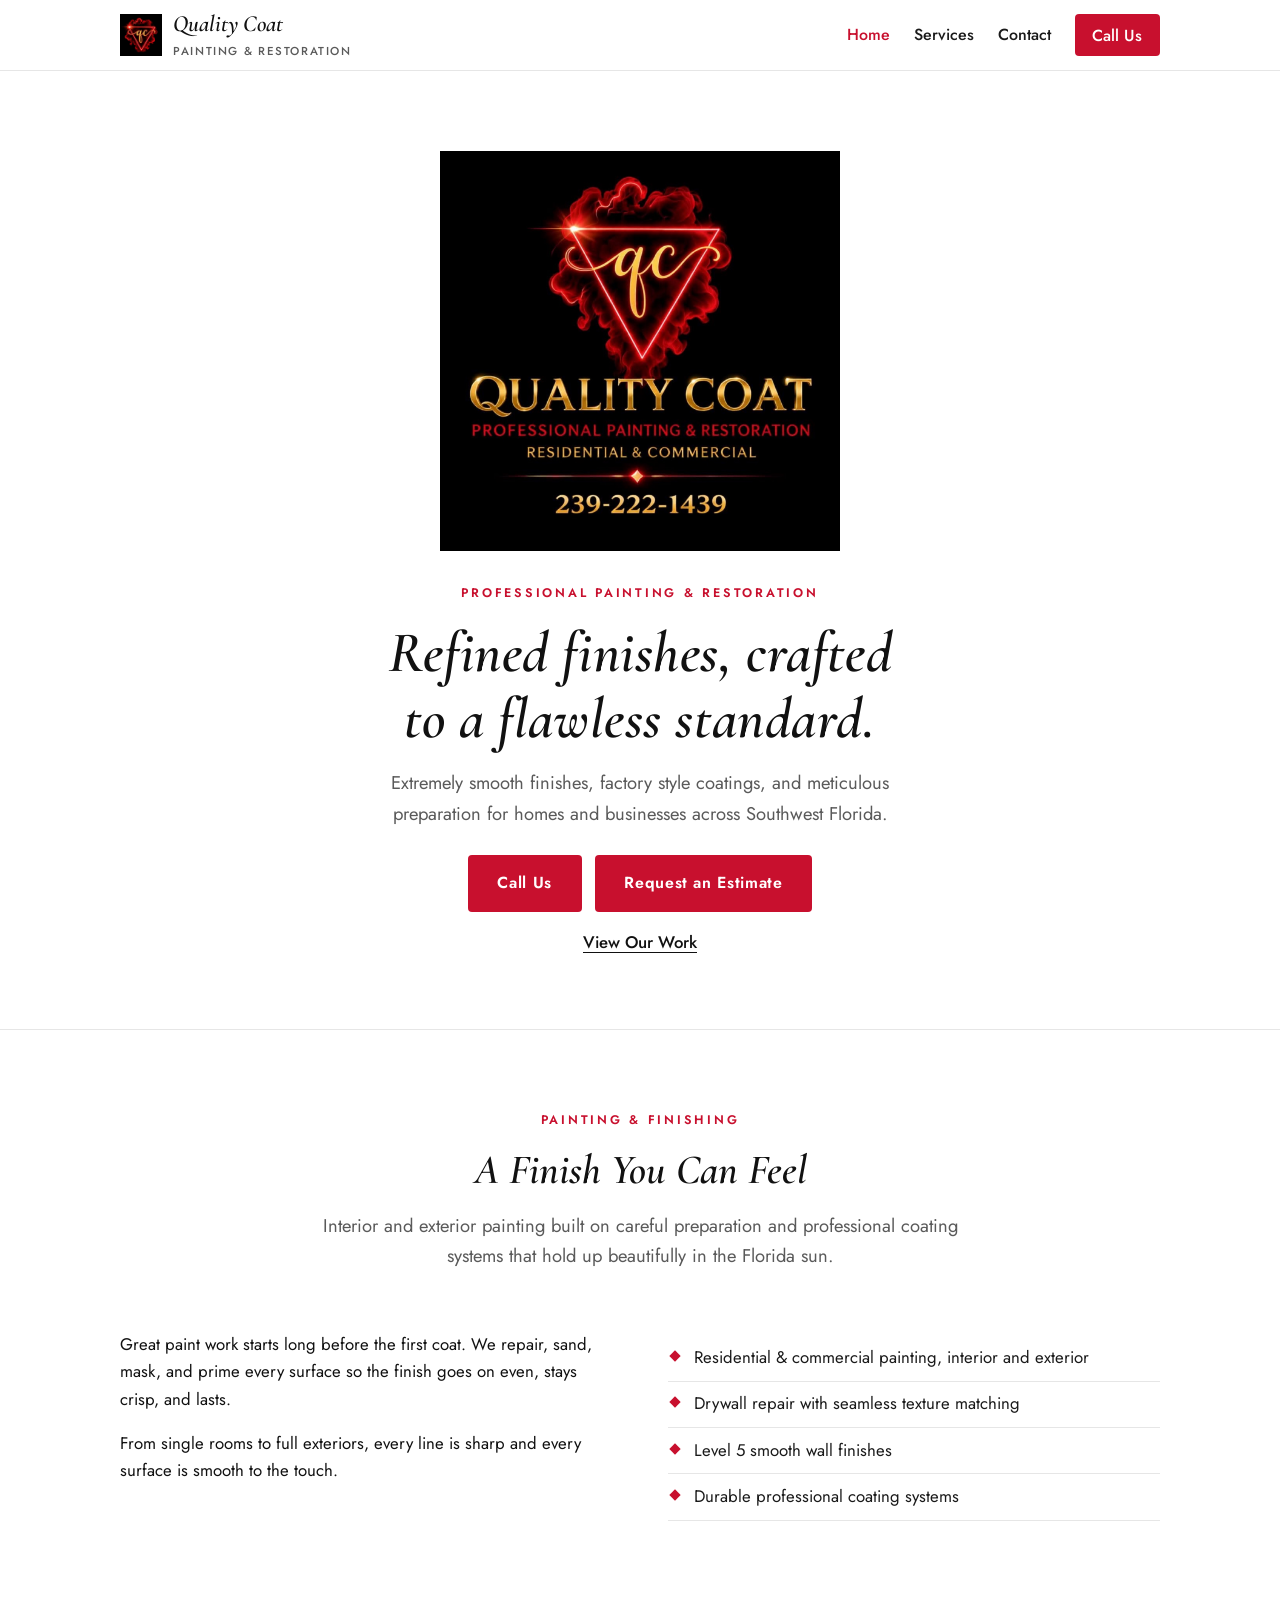
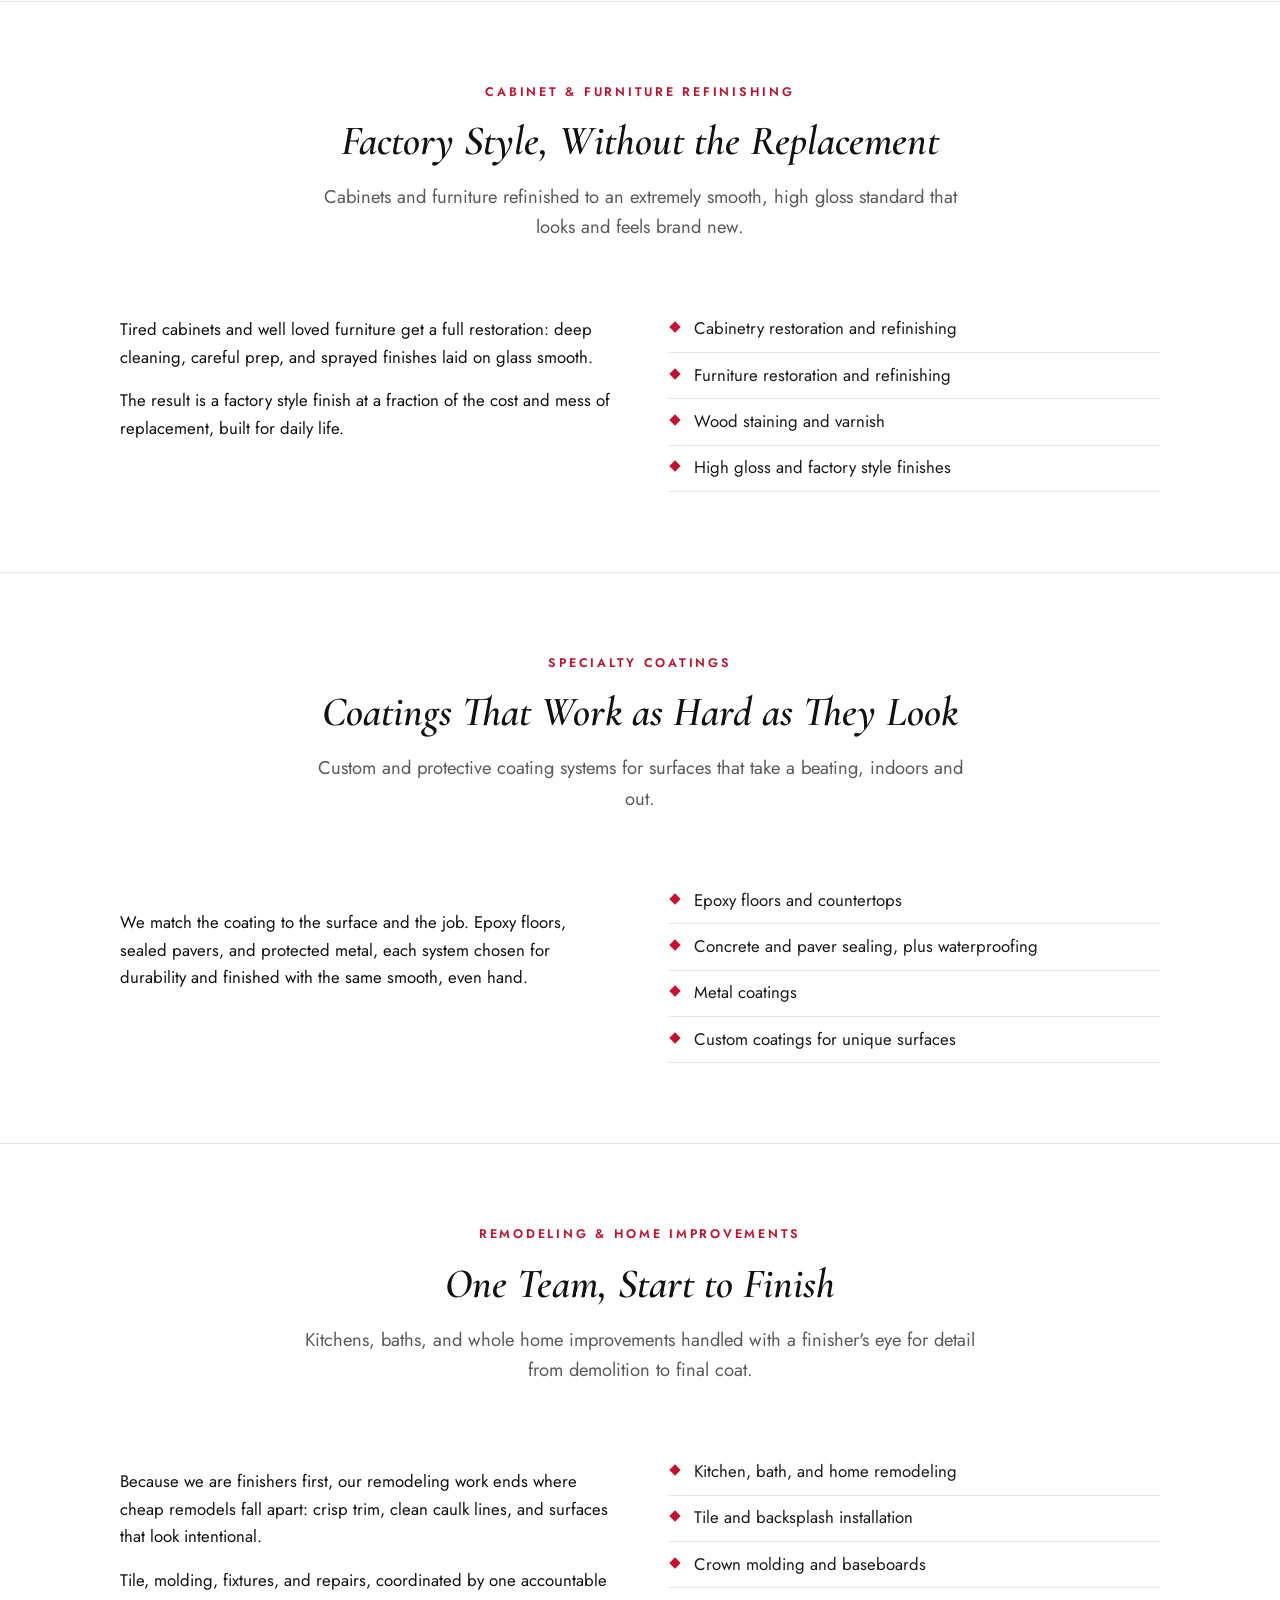
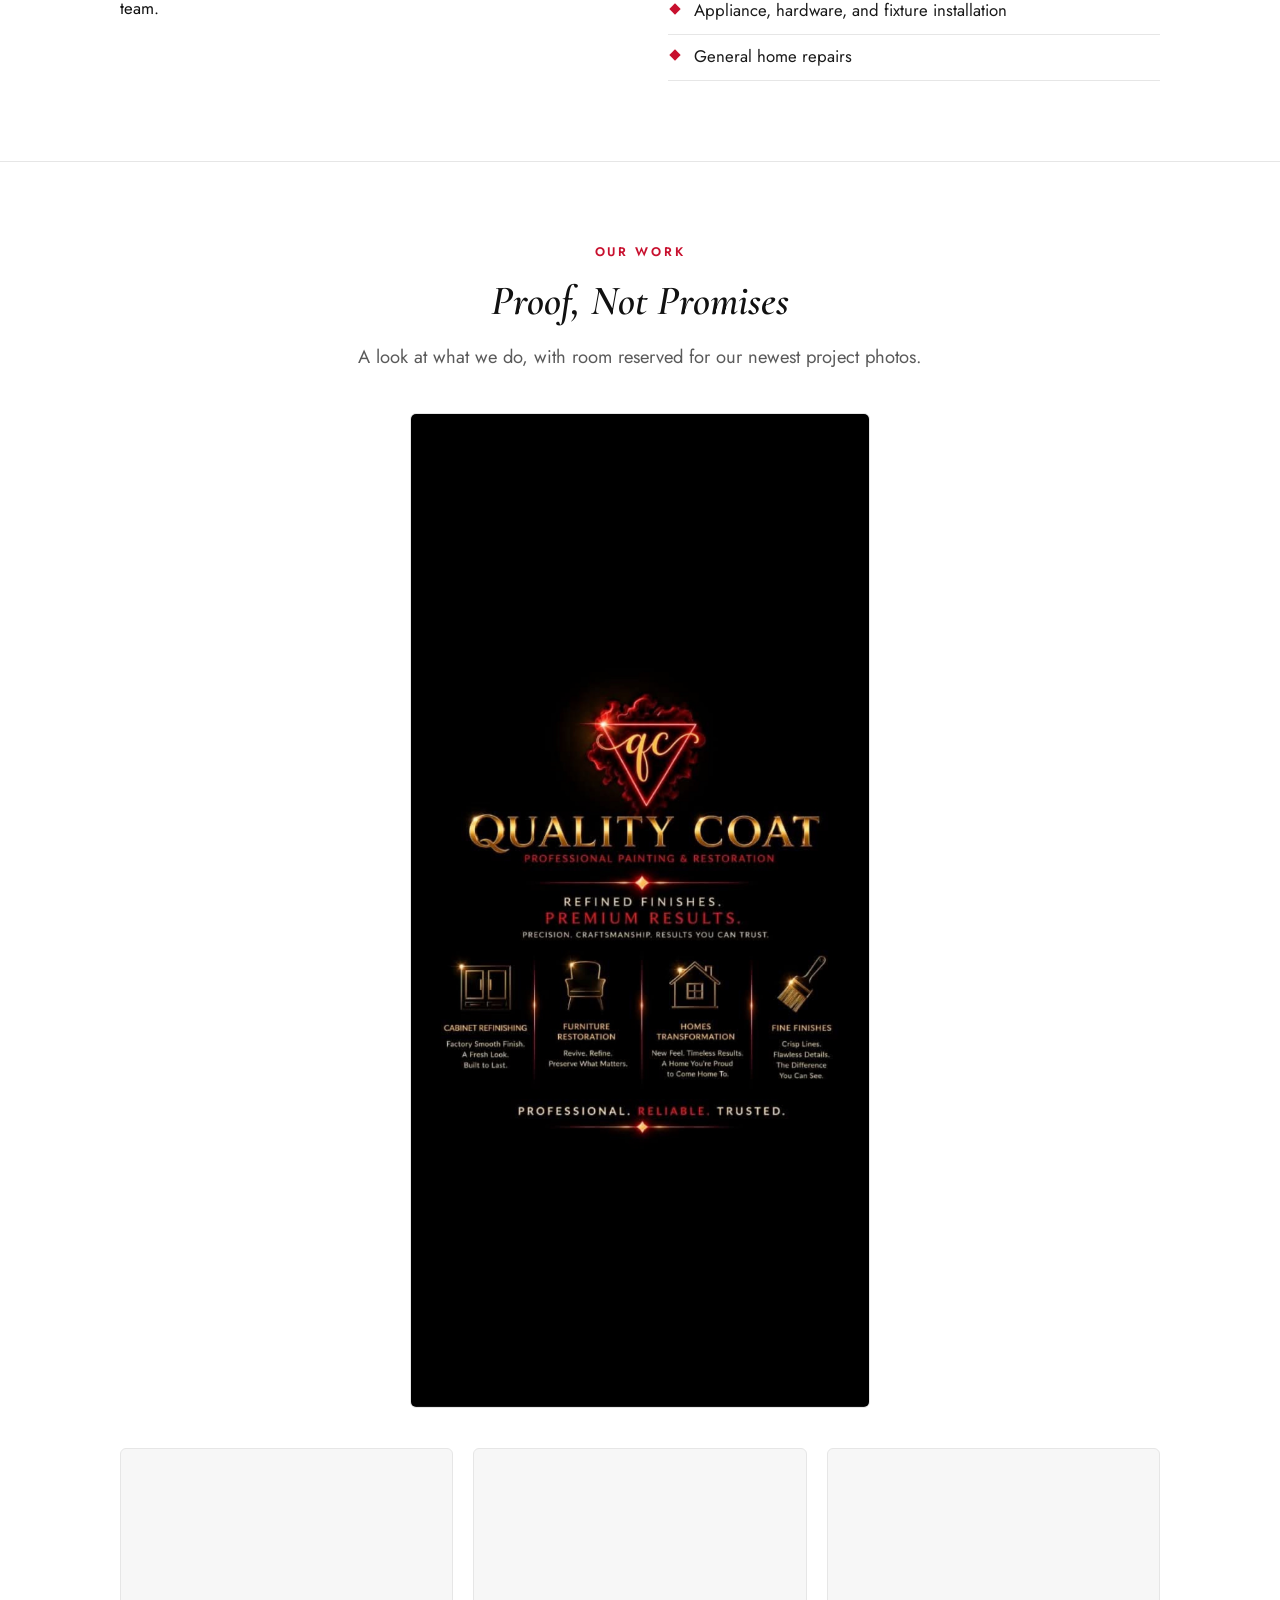
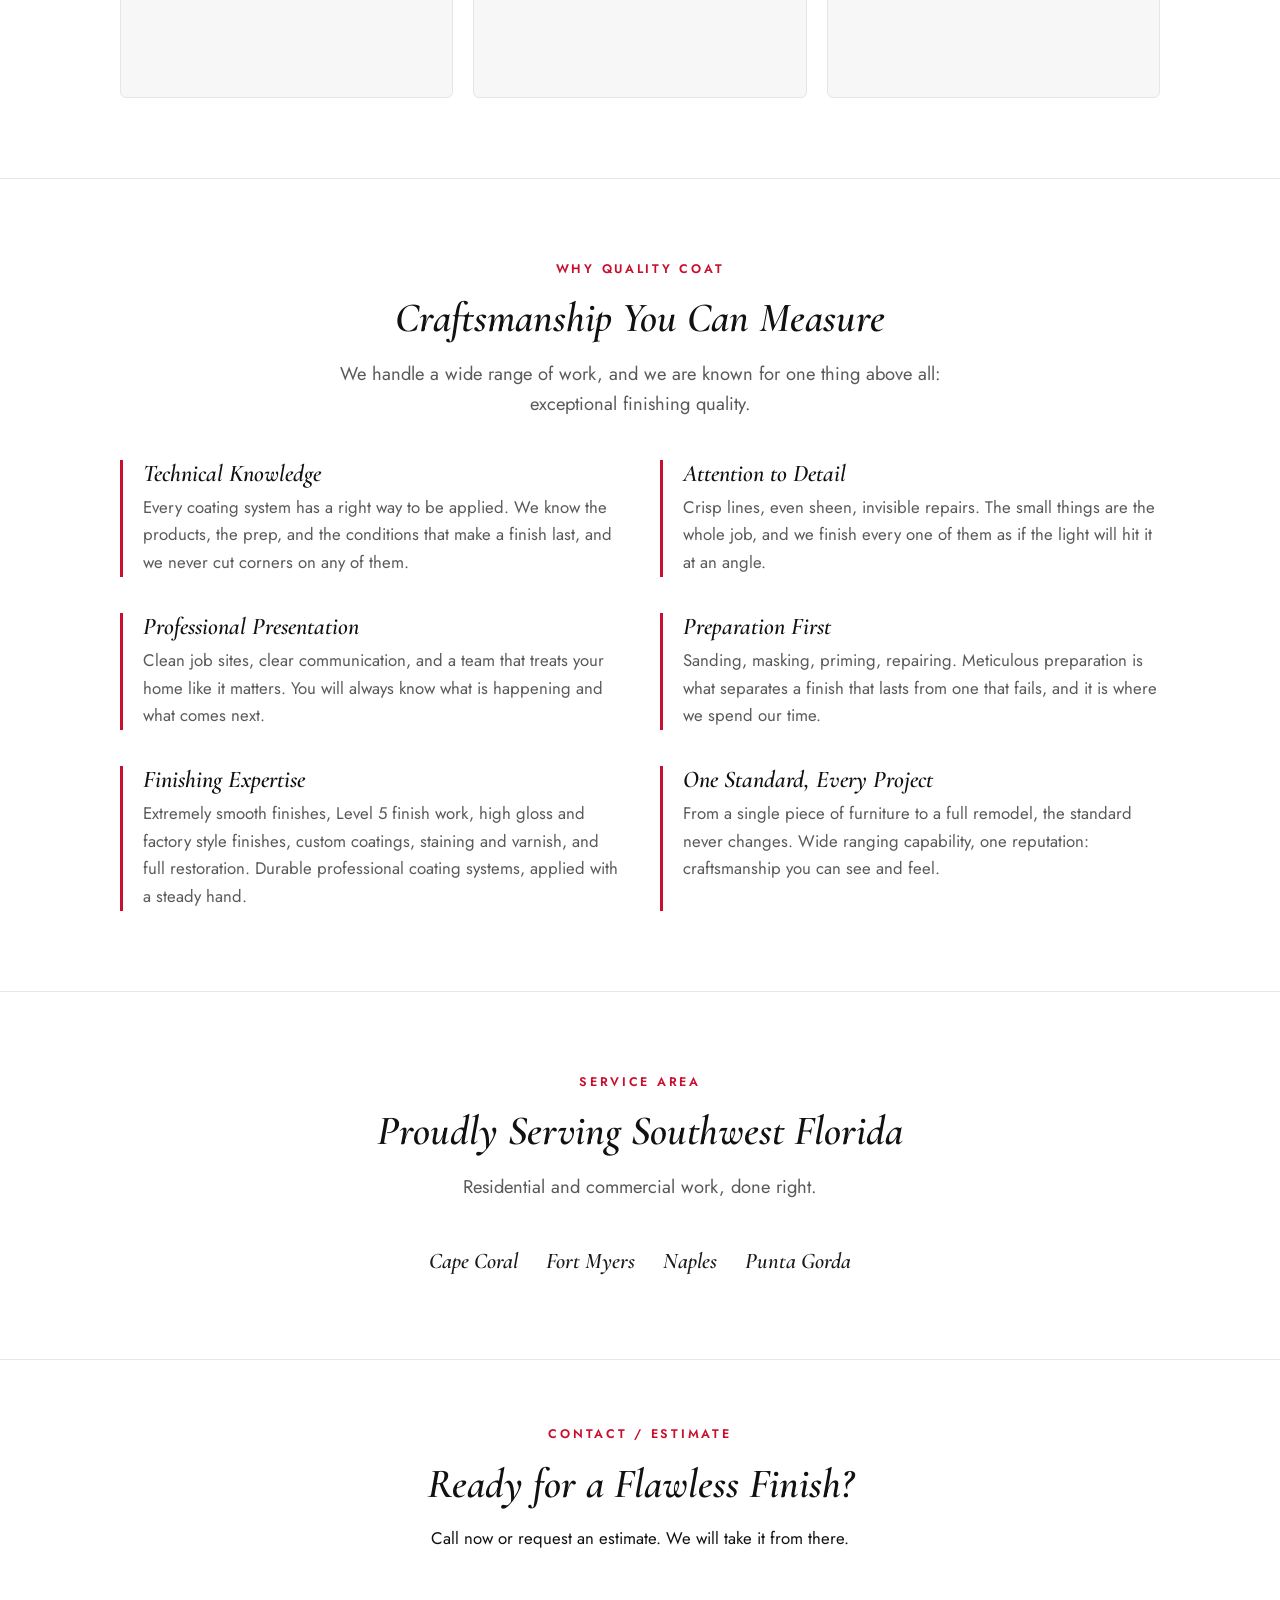
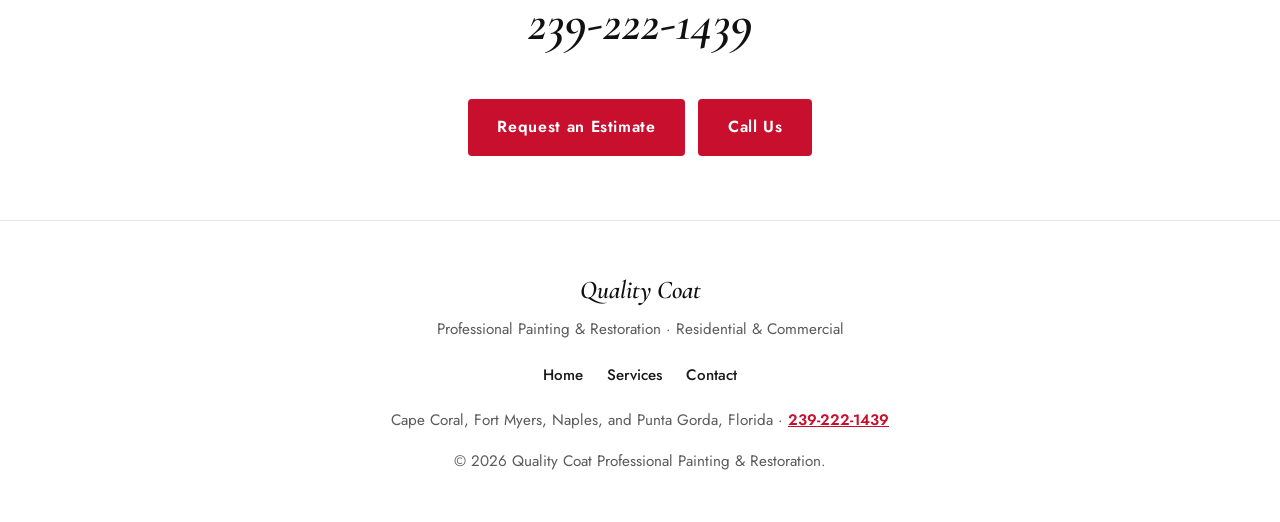
==== commit c373ff56: "Update index.html" ====
--- a/index.html
+++ b/index.html
@@ -125,7 +125,7 @@
 <div class="section-head">
 <p class="eyebrow">Our Work</p>
 <h2>Proof, Not Promises</h2>
-<p class="lead">A look at what we do, and a space reserved for our newest project photos, coming very soon.</p>
+<p class="lead">A look at what we do, with room reserved for our newest project photos.</p>
 </div>
 <div class="flyer-frame">
 <img src="assets/img/flyer-services.jpg" alt="Quality Coat services flyer: cabinet refinishing, furniture restoration, home transformation, fine finishes">
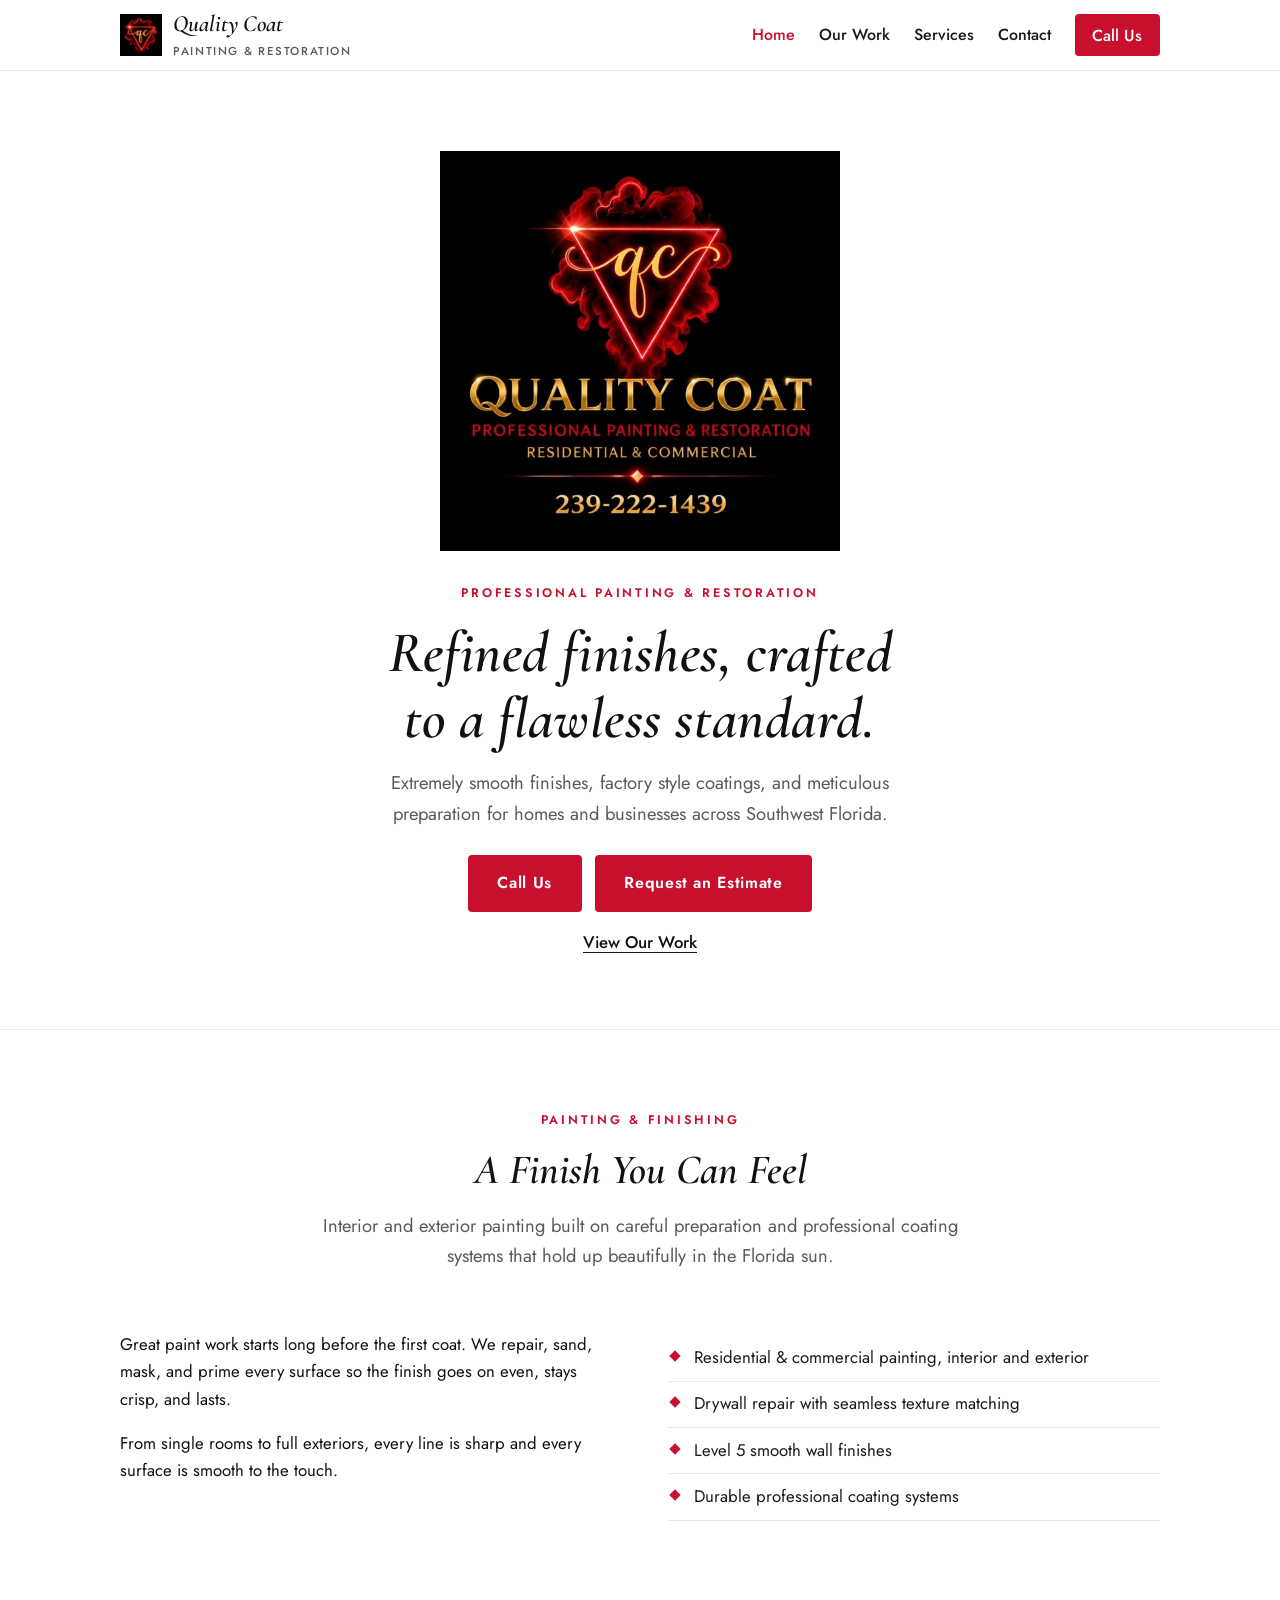
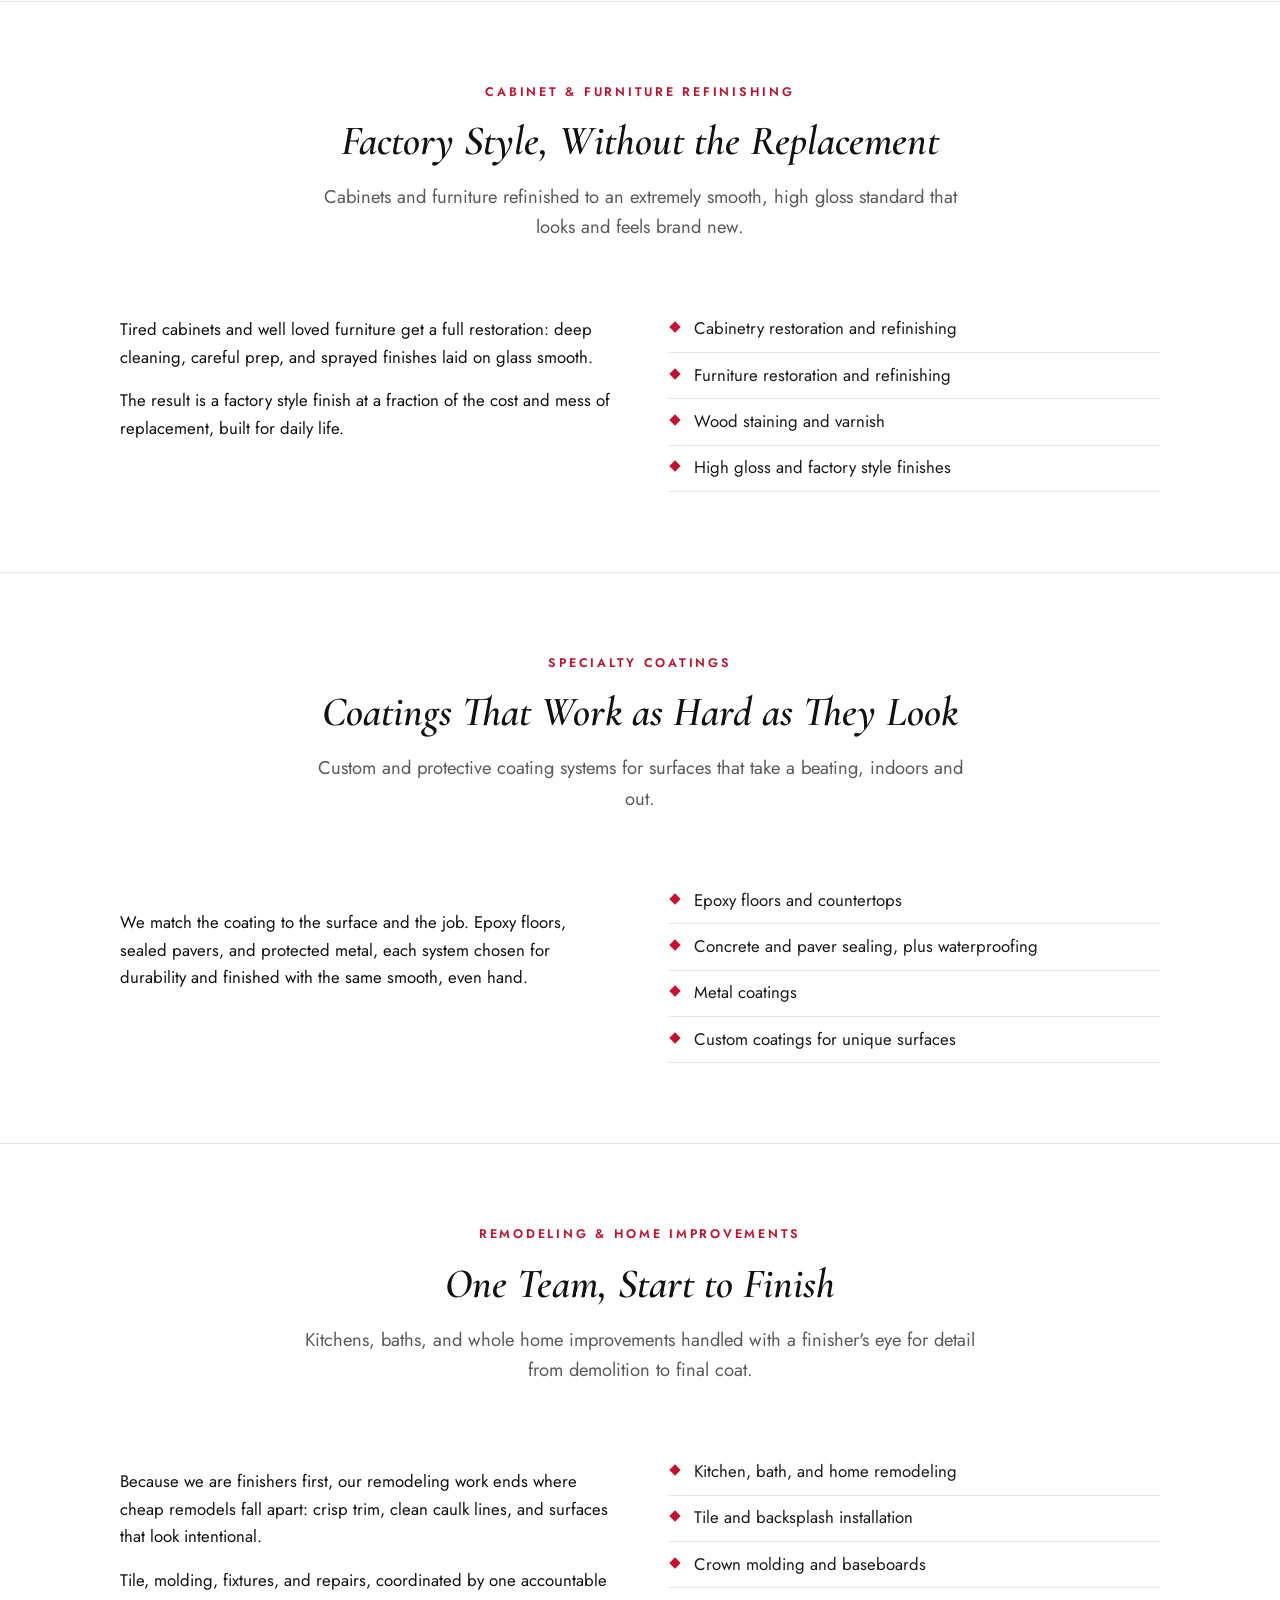
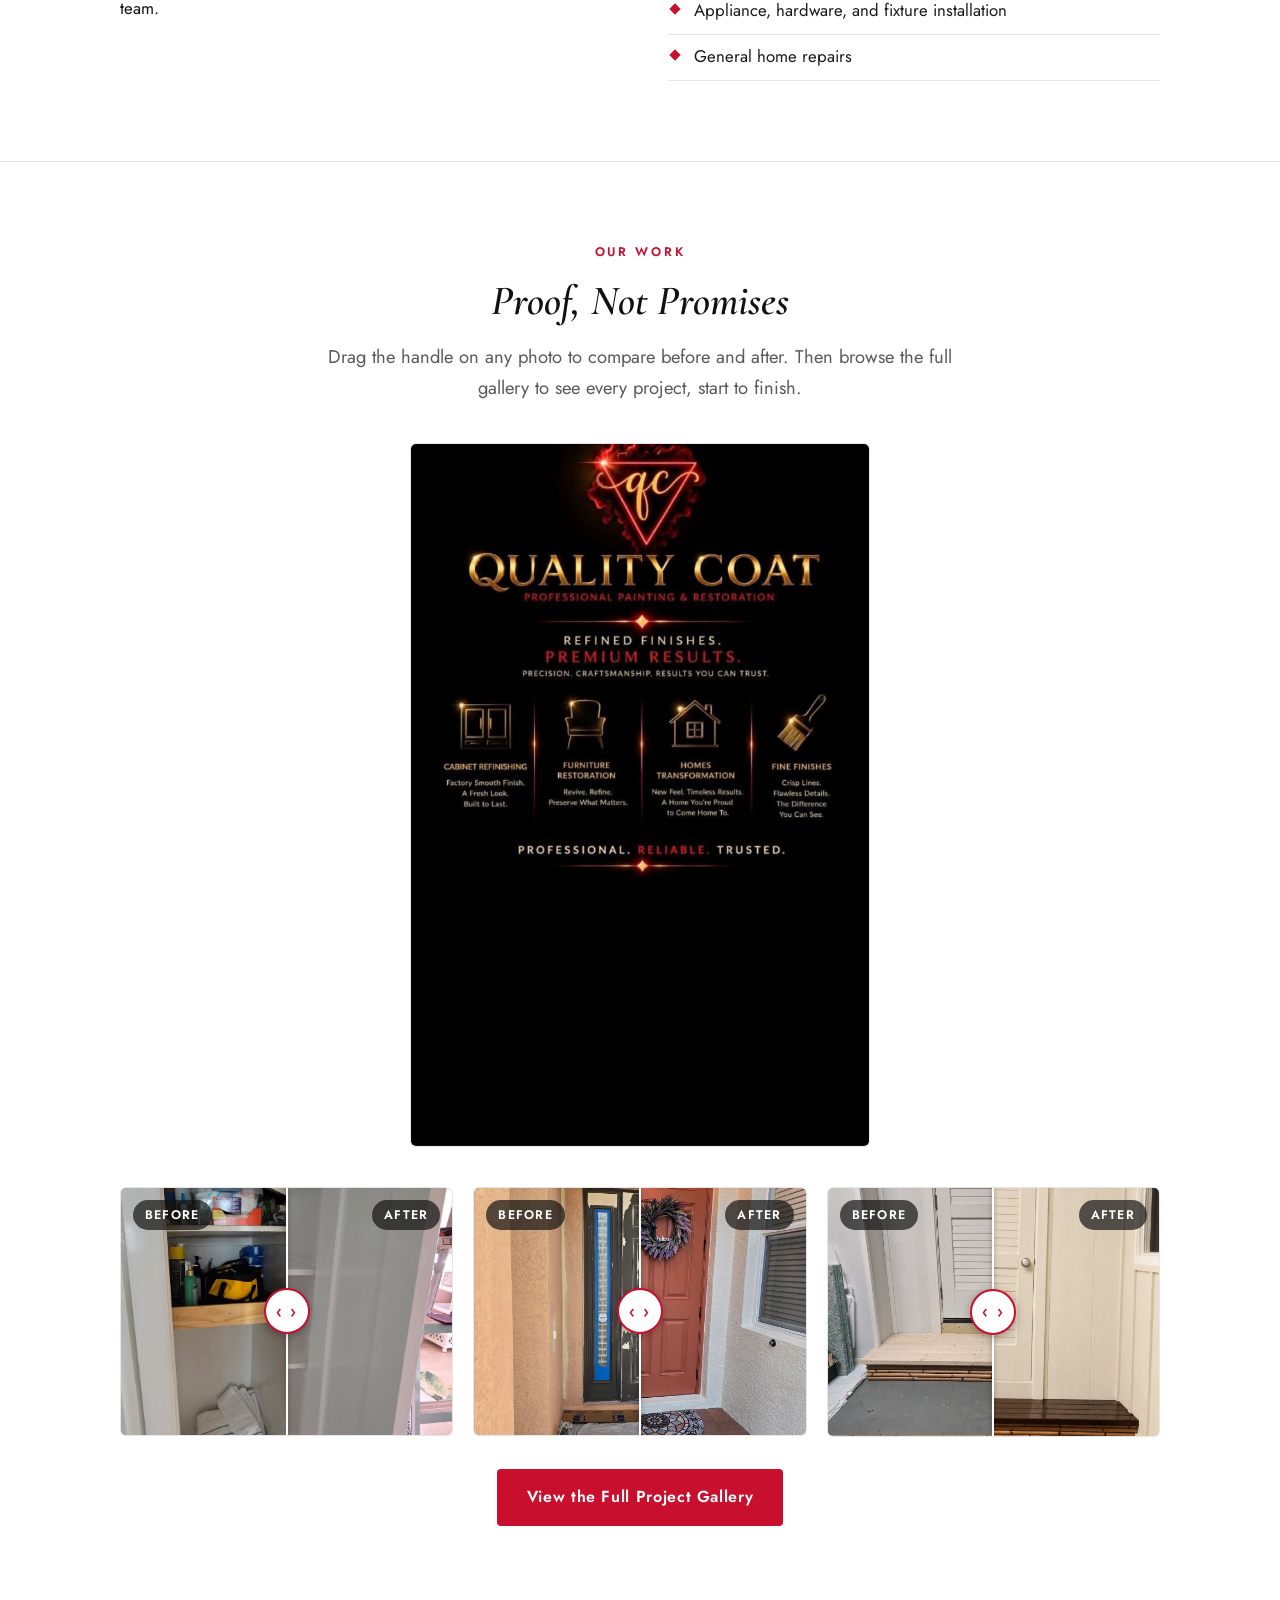
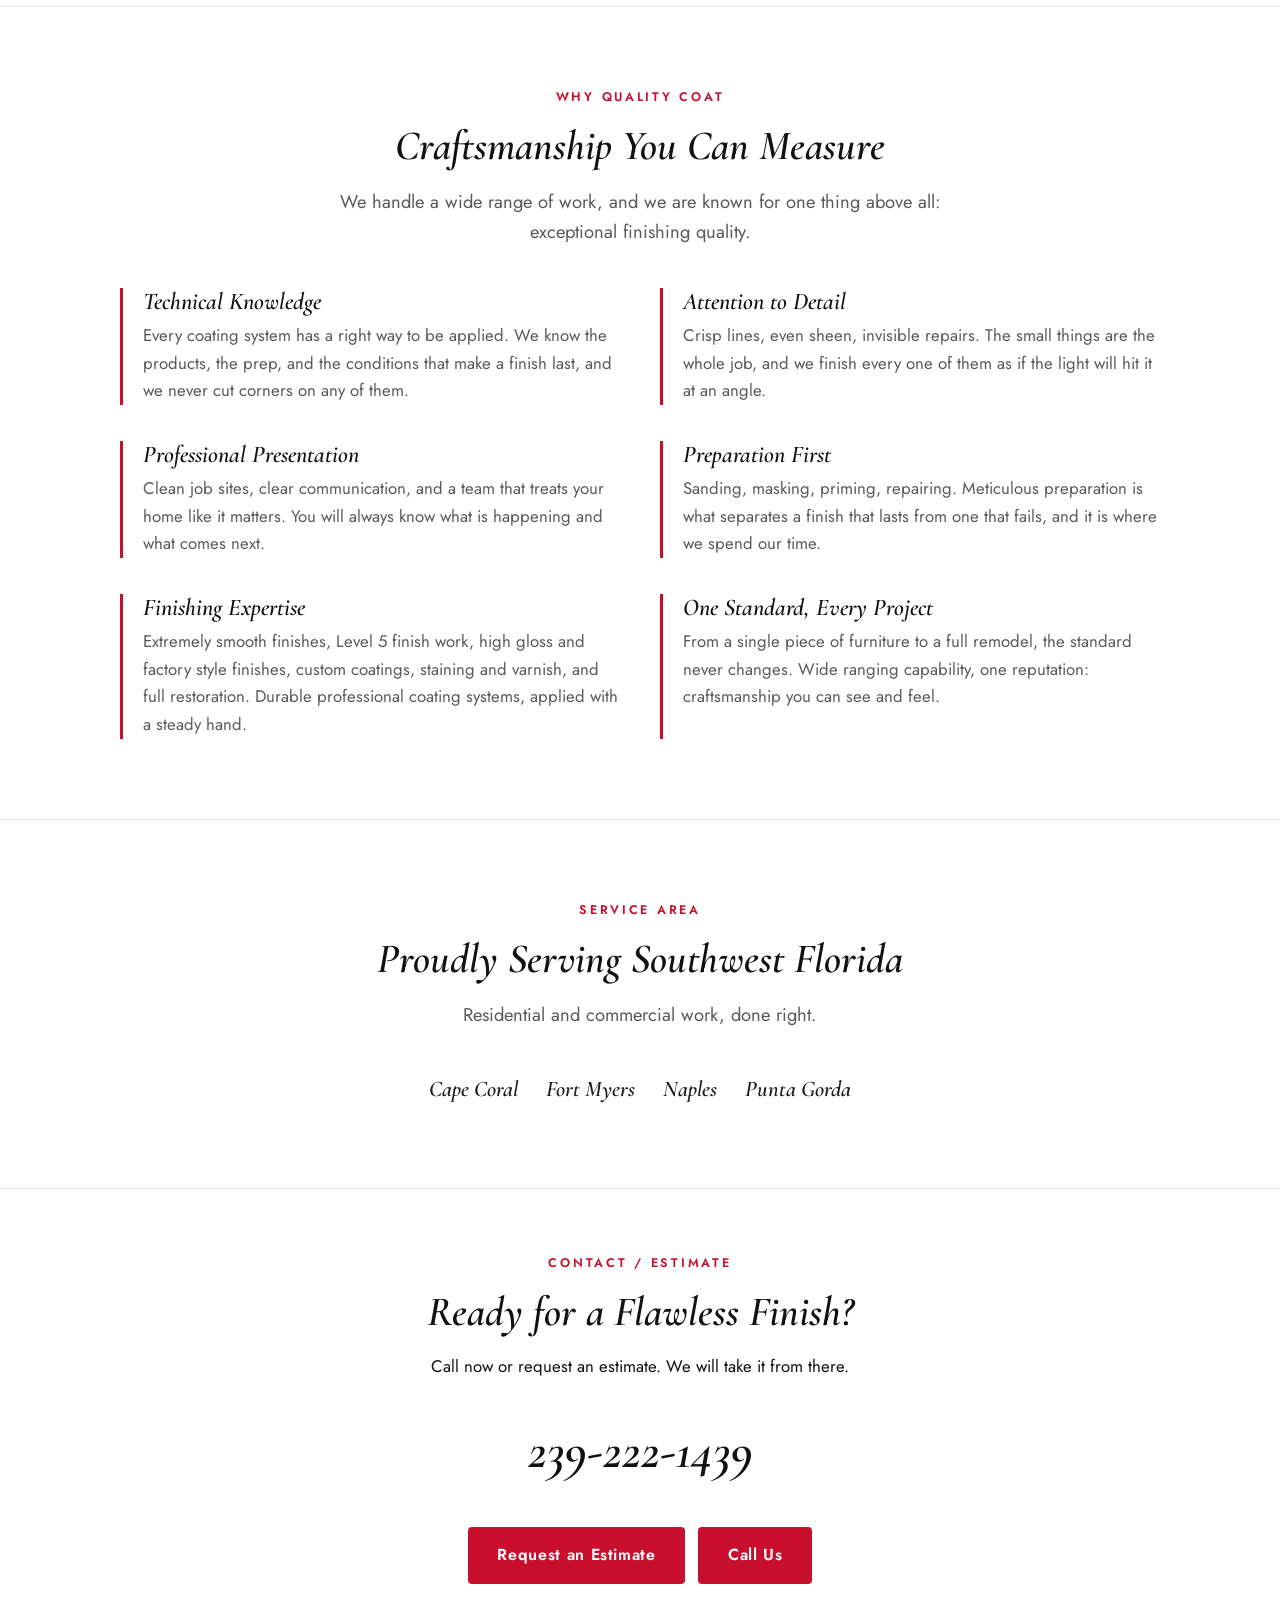
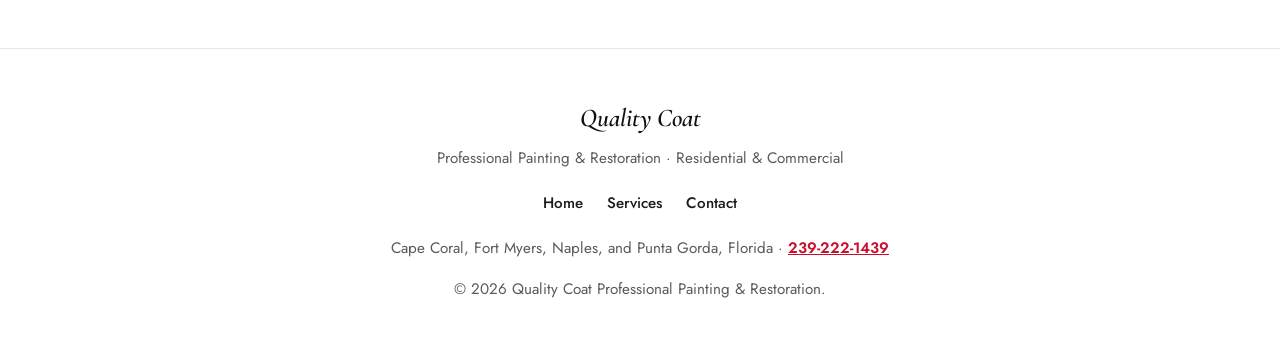
==== commit bfc8b5eb: "Add Our Work portfolio gallery: 25 projects, 82 photos, 2 videos, before/after sliders" ====
--- a/index.html
+++ b/index.html
@@ -21,6 +21,7 @@
 <button class="nav-toggle" aria-label="Menu"><span></span><span></span><span></span></button>
 <nav class="main-nav"><ul>
 <li><a href="./" class="active">Home</a></li>
+<li><a href="work/">Our Work</a></li>
 <li><a href="services/">Services</a></li>
 <li><a href="contact/">Contact</a></li>
 <li><a href="tel:+12392221439" class="nav-call">Call Us</a></li>
@@ -125,15 +126,42 @@
 <div class="section-head">
 <p class="eyebrow">Our Work</p>
 <h2>Proof, Not Promises</h2>
-<p class="lead">A look at what we do, with room reserved for our newest project photos.</p>
+<p class="lead">Drag the handle on any photo to compare before and after. Then browse the full gallery to see every project, start to finish.</p>
 </div>
 <div class="flyer-frame">
 <img src="assets/img/flyer-services.jpg" alt="Quality Coat services flyer: cabinet refinishing, furniture restoration, home transformation, fine finishes">
 </div>
-<div class="photo-grid" aria-hidden="true">
-<div class="photo-tile"></div>
-<div class="photo-tile"></div>
-<div class="photo-tile"></div>
+<div class="photo-grid">
+<div class="ba-slider" role="group" aria-label="Before and after comparison: Closet Refresh">
+<img class="ba-after" src="assets/img/work/linen-closet/linen-closet-after.jpg" alt="Linen closet after: cleared and refinished bright white" loading="lazy">
+<img class="ba-before" src="assets/img/work/linen-closet/linen-closet-before.jpg" alt="" aria-hidden="true" loading="lazy">
+<span class="ba-tag before" aria-hidden="true">Before</span>
+<span class="ba-tag after" aria-hidden="true">After</span>
+<span class="ba-handle" aria-hidden="true"></span>
+<span class="ba-grip" aria-hidden="true">&#8249; &#8250;</span>
+<input type="range" min="0" max="100" value="50" aria-label="Drag to compare before and after: Closet Refresh">
+</div>
+<div class="ba-slider" role="group" aria-label="Before and after comparison: Front Door Refinish">
+<img class="ba-after" src="assets/img/work/front-door/front-door-after.jpg" alt="Front door after: refinished in warm terracotta with wreath" loading="lazy">
+<img class="ba-before" src="assets/img/work/front-door/front-door-before.jpg" alt="" aria-hidden="true" loading="lazy">
+<span class="ba-tag before" aria-hidden="true">Before</span>
+<span class="ba-tag after" aria-hidden="true">After</span>
+<span class="ba-handle" aria-hidden="true"></span>
+<span class="ba-grip" aria-hidden="true">&#8249; &#8250;</span>
+<input type="range" min="0" max="100" value="50" aria-label="Drag to compare before and after: Front Door Refinish">
+</div>
+<div class="ba-slider" role="group" aria-label="Before and after comparison: Entry Door and Step Repair">
+<img class="ba-after" src="assets/img/work/door-11/door-11-after.jpg" alt="Entry door after: refinished door with dark stained step" loading="lazy">
+<img class="ba-before" src="assets/img/work/door-11/door-11-before.jpg" alt="" aria-hidden="true" loading="lazy">
+<span class="ba-tag before" aria-hidden="true">Before</span>
+<span class="ba-tag after" aria-hidden="true">After</span>
+<span class="ba-handle" aria-hidden="true"></span>
+<span class="ba-grip" aria-hidden="true">&#8249; &#8250;</span>
+<input type="range" min="0" max="100" value="50" aria-label="Drag to compare before and after: Entry Door and Step Repair">
+</div>
+</div>
+<div class="work-cta" style="text-align:center;margin-top:2rem">
+<a class="btn btn-red" href="work/">View the Full Project Gallery</a>
 </div>
 </div></section>
 
--- a/assets/css/style.css
+++ b/assets/css/style.css
@@ -564,3 +564,205 @@
 
   .form-card { padding: 2.75rem 2.5rem; }
 }
+
+/* ---------- Before / After slider ---------- */
+
+.ba-slider {
+  --ba-pos: 50%;
+  position: relative;
+  overflow: hidden;
+  border-radius: 6px;
+  border: 1px solid var(--line);
+  aspect-ratio: 4 / 3;
+  background: var(--gray-pale);
+  touch-action: pan-y;
+  -webkit-user-select: none;
+  user-select: none;
+}
+
+.ba-slider img {
+  position: absolute;
+  inset: 0;
+  width: 100%;
+  height: 100%;
+  object-fit: cover;
+  pointer-events: none;
+  -webkit-user-drag: none;
+}
+
+.ba-before {
+  clip-path: inset(0 calc(100% - var(--ba-pos)) 0 0);
+}
+
+.ba-handle {
+  position: absolute;
+  top: 0;
+  bottom: 0;
+  left: var(--ba-pos);
+  width: 2px;
+  background: var(--white);
+  box-shadow: 0 0 5px rgba(0, 0, 0, 0.4);
+  transform: translateX(-50%);
+  pointer-events: none;
+}
+
+.ba-grip {
+  position: absolute;
+  top: 50%;
+  left: var(--ba-pos);
+  transform: translate(-50%, -50%);
+  width: 46px;
+  height: 46px;
+  border-radius: 50%;
+  background: var(--white);
+  border: 2px solid var(--red);
+  box-shadow: 0 2px 10px rgba(0, 0, 0, 0.3);
+  pointer-events: none;
+  display: flex;
+  align-items: center;
+  justify-content: center;
+  color: var(--red);
+  font-size: 1.05rem;
+  font-weight: 600;
+  letter-spacing: 0.1em;
+}
+
+.ba-tag {
+  position: absolute;
+  top: 0.75rem;
+  z-index: 2;
+  font-size: 0.78rem;
+  font-weight: 600;
+  letter-spacing: 0.1em;
+  text-transform: uppercase;
+  background: rgba(17, 17, 17, 0.68);
+  color: #fff;
+  padding: 0.32rem 0.75rem;
+  border-radius: 999px;
+  pointer-events: none;
+}
+
+.ba-tag.before { left: 0.75rem; }
+.ba-tag.after { right: 0.75rem; }
+
+.ba-slider input[type="range"] {
+  position: absolute;
+  inset: 0;
+  width: 100%;
+  height: 100%;
+  margin: 0;
+  opacity: 0;
+  cursor: ew-resize;
+  -webkit-appearance: none;
+  appearance: none;
+}
+
+/* ---------- Work gallery page ---------- */
+
+.page-hero {
+  padding: 4rem 1.25rem 2.5rem;
+  text-align: center;
+  border-bottom: 1px solid var(--line);
+}
+
+.page-hero .wrap { max-width: 720px; }
+
+.work-list {
+  padding: 3.5rem 0 1rem;
+}
+
+.work-project {
+  margin-bottom: 4rem;
+}
+
+.work-project:last-child { margin-bottom: 0; }
+
+.work-project h3 {
+  font-size: clamp(1.6rem, 4vw, 2rem);
+}
+
+.work-project .project-desc {
+  color: var(--gray);
+  max-width: 60ch;
+  margin-bottom: 1.5rem;
+}
+
+.ba-pair { margin-bottom: 1.5rem; }
+
+.ba-duo {
+  display: grid;
+  gap: 1.25rem;
+  grid-template-columns: 1fr;
+  margin-bottom: 1.5rem;
+}
+
+.work-grid {
+  display: grid;
+  gap: 1.25rem;
+  grid-template-columns: repeat(auto-fit, minmax(280px, 1fr));
+}
+
+.work-grid figure,
+.ba-duo figure,
+.prep-note {
+  margin: 0;
+  border: 1px solid var(--line);
+  border-radius: 6px;
+  overflow: hidden;
+  background: var(--white);
+}
+
+.work-grid figure img,
+.ba-duo figure img {
+  width: 100%;
+  aspect-ratio: 4 / 3;
+  object-fit: cover;
+}
+
+.work-grid figcaption,
+.ba-duo figcaption,
+.prep-note figcaption {
+  padding: 0.6rem 0.9rem;
+  font-size: 0.9rem;
+  color: var(--gray);
+  border-top: 1px solid var(--line);
+}
+
+.work-video {
+  margin: 0 0 1.5rem;
+  border: 1px solid var(--line);
+  border-radius: 6px;
+  overflow: hidden;
+  background: #000;
+}
+
+.work-video video {
+  width: 100%;
+  display: block;
+  aspect-ratio: 16 / 9;
+  background: #000;
+}
+
+.work-video figcaption {
+  padding: 0.6rem 0.9rem;
+  font-size: 0.9rem;
+  color: var(--gray);
+  background: var(--white);
+  border-top: 1px solid var(--line);
+}
+
+.prep-note {
+  max-width: 340px;
+  margin: 2rem auto 0;
+}
+
+.prep-note figcaption strong {
+  display: block;
+  color: var(--ink);
+}
+
+.work-cta { margin-top: 1rem; }
+
+@media (min-width: 720px) {
+  .ba-duo { grid-template-columns: 1fr 1fr; }
+}
